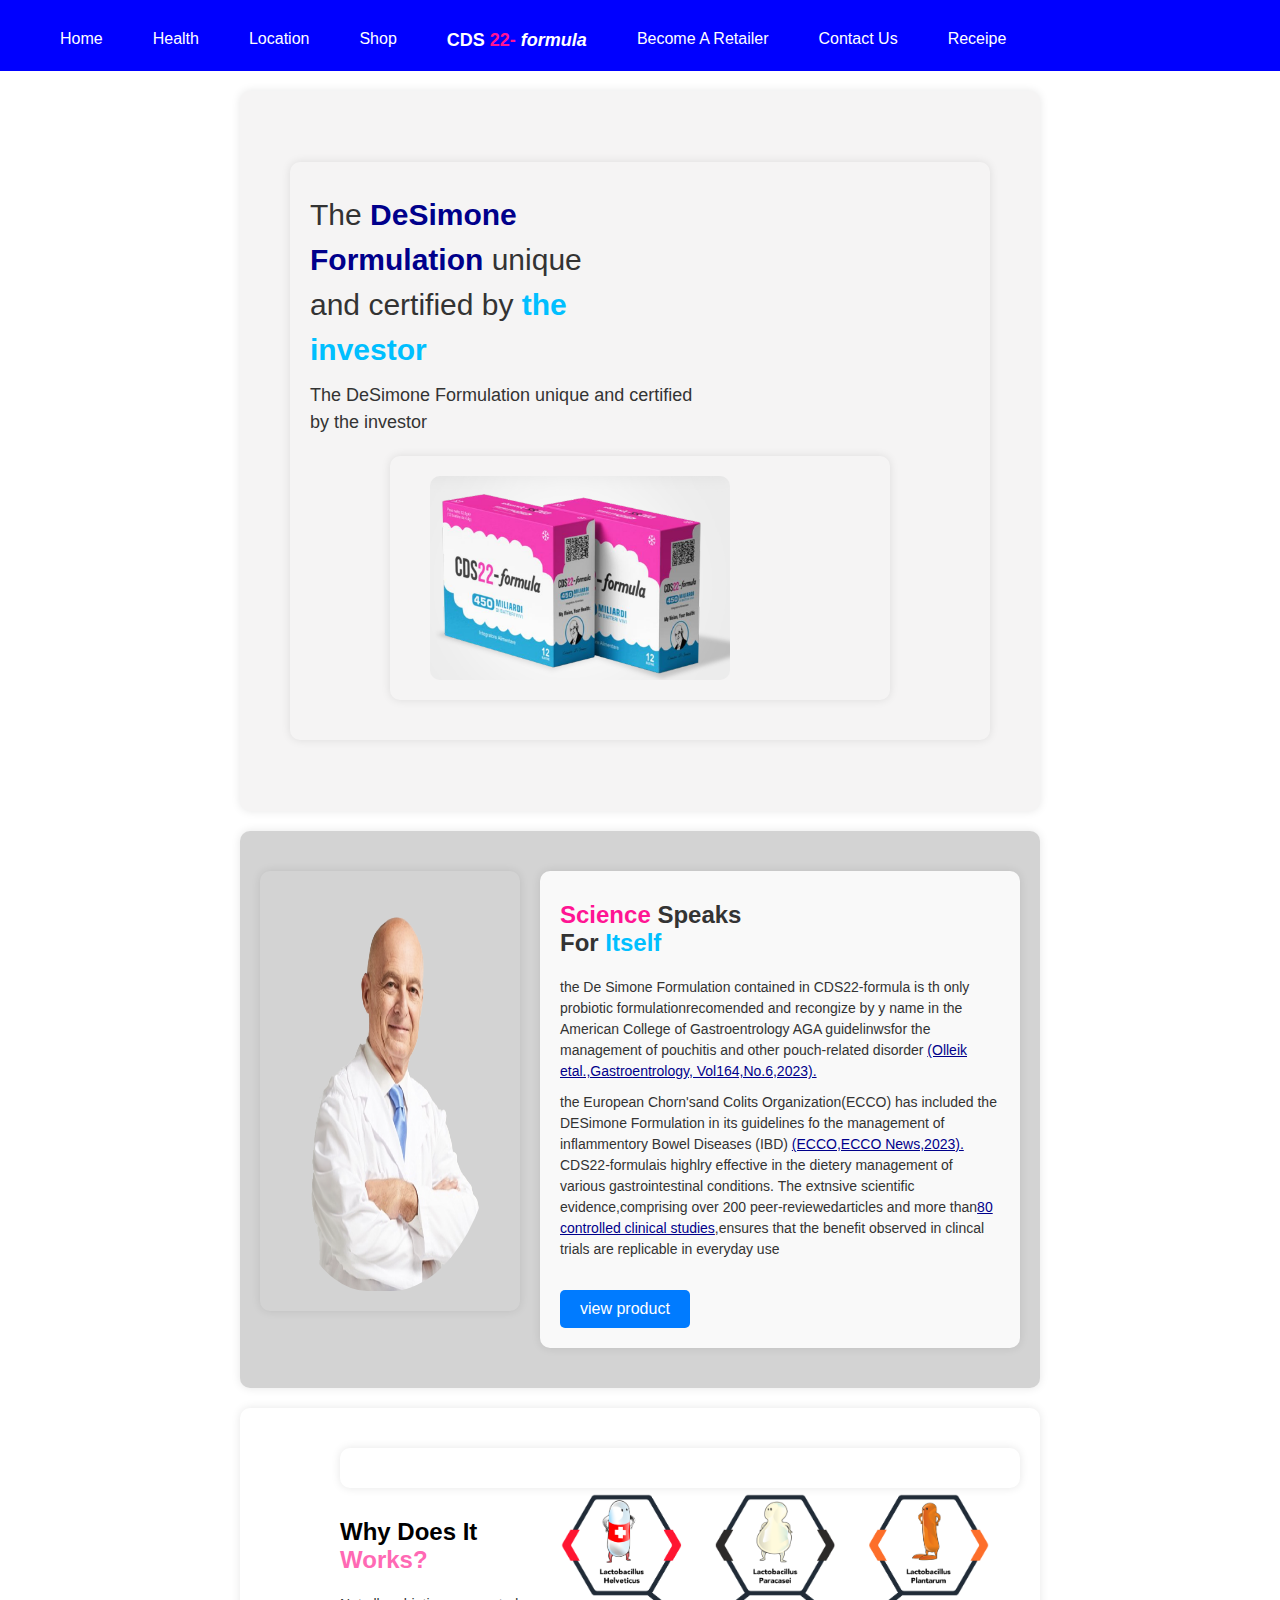
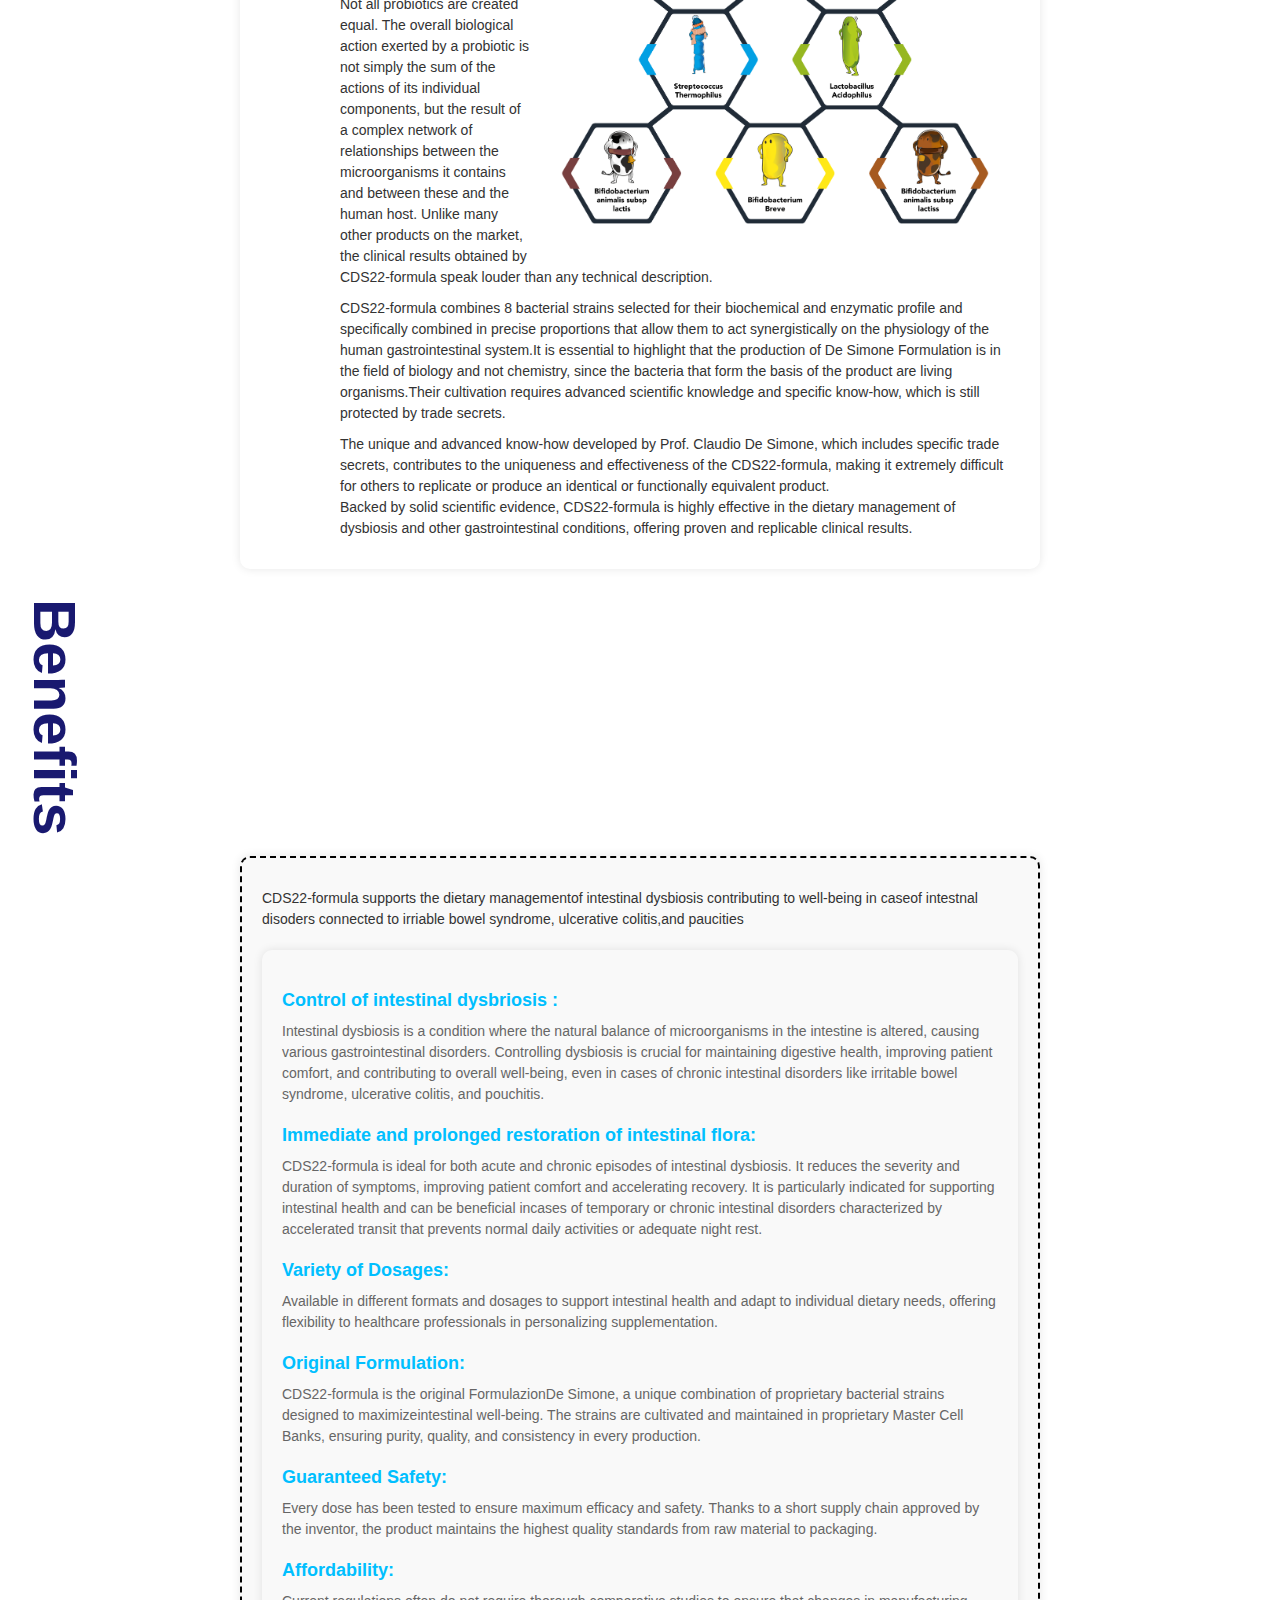
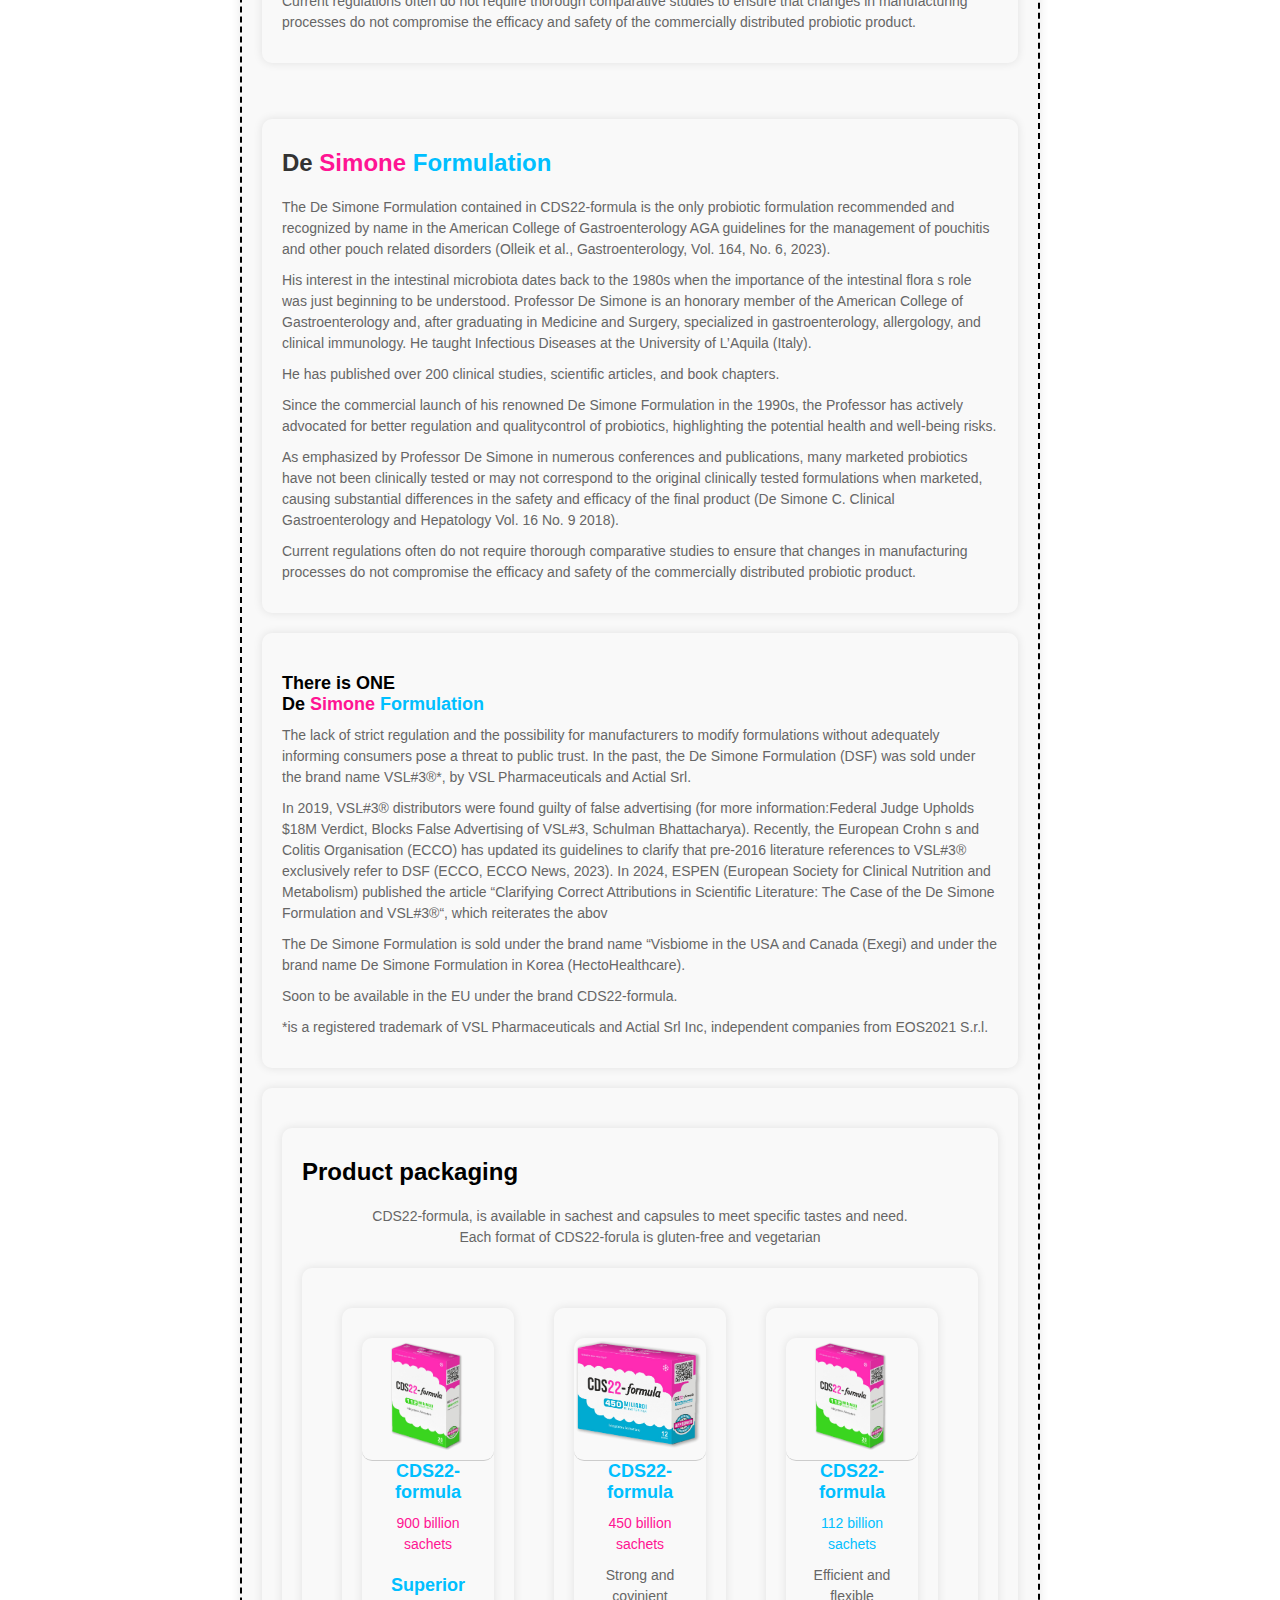
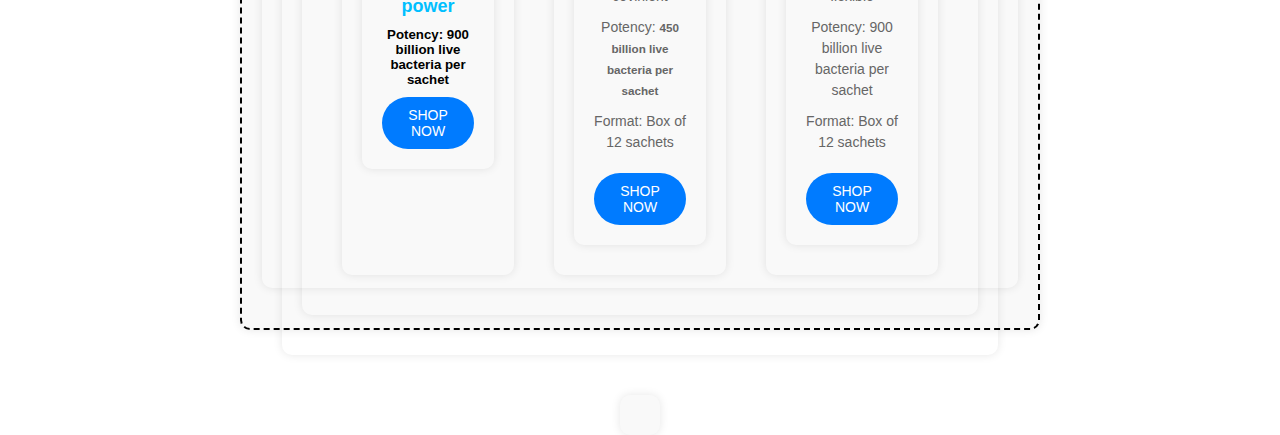
==== index.html @ a1624c82 "hackaton" ====
<!DOCTYPE html>
<html lang="en">
<head>
    <meta charset="UTF-8">
    <meta name="viewport" content="width=device-width, initial-scale=1.0">
    <title>landing Page</title>
    <link rel="stylesheet" href="style.css">
    

</head>
<body>
    <header>
        <nav>
            <ul>
                <li>Home</li>
                <li>Health</li>
                <li>Location</li>
                <li>Shop</li>
                <h1>CDS <span style=" color:deeppink">22-</span> <em>formula</em>
                </h1>
                <li>Become A Retailer</li>
                <li>Contact Us </li>
                <li> Receipe</li>
            </ul>
        </nav>
    </header>
</div>
<div id="formula" >
    <div id="span">
        <p>The <span>DeSimone <br>Formulation</span> unique <br>and certified by <span style="color: deepskyblue">the <br>investor</span></p>
        <p id="para">The DeSimone Formulation unique and certified <br> by the investor</p>
        <div id="img">
        <img src="Assets/image 1.png" alt="cds"  width="300px">
        </div>
    </div>
    

        
        
    
</div>
    <!-- section2 -->
     <div id="sec">
     <div id="pro" >
     <img src="Assets/professor_desimone-1.png" alt="" style="border-radius: 50% 40%; " >
    </div>
         
    <div id="content">
        <h1><span style="color:deeppink">Science</span > Speaks <br> For <span style="color: deepskyblue;">Itself</span></h1>
        <p>the De Simone Formulation contained in CDS22-formula is th only probiotic formulationrecomended and recongize by y name in the American College of Gastroentrology AGA guidelinwsfor the management of pouchitis and other pouch-related disorder <u>(Olleik etal.,Gastroentrology, Vol164,No.6,2023). </u> </p>
        <p>the European Chorn'sand Colits Organization(ECCO) has included the DESimone Formulation in its guidelines fo the management of inflammentory Bowel Diseases (IBD) <u> (ECCO,ECCO News,2023).</u> CDS22-formulais highlry effective in the dietery management of various gastrointestinal conditions. The extnsive scientific evidence,comprising over 200 peer-reviewedarticles and more than<u>80 controlled clinical studies</u>,ensures that the benefit observed in clincal trials are replicable in everyday use</p>
        <button>view product</button>

    </div>
</div>
    <div id="Cds-works">
        <div><img src="Assets/Cycle.png" alt="Cycle"></div>
        <h1>
            Why Does It <span>Works?</span>
        </h1>
        <p>Not all probiotics are created equal. The overall biological action exerted by a probiotic is not simply the sum of the actions of its individual components, but the result of a complex network of relationships between the microorganisms it contains and between these and the human host. Unlike many other products on the market, the clinical results obtained by CDS22-formula speak louder than any technical description. </p>
        <p>
            CDS22-formula combines 8 bacterial strains selected for their biochemical and enzymatic profile and specifically combined in precise proportions that allow them to act synergistically on the physiology of the human gastrointestinal system.It is essential to highlight that the production of De Simone Formulation is in the field of biology and not chemistry, since the bacteria that form the basis of the product are living organisms.Their cultivation requires advanced scientific knowledge and specific know-how, which is still protected by trade secrets.
        </p>
            <p>
            The unique and advanced know-how developed by Prof. Claudio De Simone, which includes specific trade secrets, contributes to the uniqueness and effectiveness of the CDS22-formula, making  it extremely difficult for others to replicate or produce an identical or functionally equivalent product.  <br> Backed by solid scientific evidence, CDS22-formula is highly effective in the dietary management of <br> dysbiosis and other gastrointestinal conditions, offering proven and replicable clinical results.</p>
    </div>
    <h1 style="writing-mode: vertical-lr;
    font-size: 60px;
    margin: 20px;
    color: midnightblue;">Benefits</h1>
    <div id="benefit">
        <p>CDS22-formula supports the dietary managementof intestinal dysbiosis contributing to well-being in caseof intestnal disoders connected to irriable bowel syndrome, ulcerative colitis,and paucities</p>
        
        <div>
       <h2>Control of intestinal dysbriosis :</h2>
          <p>Intestinal dysbiosis is a condition where the natural balance of microorganisms in the intestine is altered, causing various gastrointestinal disorders. Controlling dysbiosis is crucial for maintaining digestive health, improving patient comfort, and contributing to overall well-being, even in cases of chronic intestinal disorders like irritable bowel syndrome, ulcerative colitis, and pouchitis.
          </p>
        
         <h2>Immediate and prolonged restoration of intestinal flora: </h2>

         <p>
         CDS22-formula is ideal for both acute and chronic episodes of intestinal dysbiosis. It reduces the severity and duration of symptoms, improving patient comfort and accelerating recovery. It is particularly indicated for supporting intestinal health and can be beneficial incases of temporary or chronic intestinal disorders characterized by accelerated transit that prevents normal daily activities or adequate night rest.</p>
          
        
        
        
            <h2>Variety of Dosages:</h2>
                <p>
                 Available in different formats and dosages to support intestinal health and adapt to individual dietary needs, offering flexibility to healthcare professionals in personalizing supplementation.</p>
                    
            <h2>Original Formulation: </h2>
             <p>
              CDS22-formula is the original FormulazionDe Simone, a unique combination of proprietary bacterial strains designed to maximizeintestinal well-being. The strains are cultivated and maintained in proprietary Master Cell Banks, ensuring purity, quality, and consistency in every production.
             </p>
            <h2>Guaranteed Safety: </h2>
             <p>Every dose has been tested to ensure maximum efficacy and safety. Thanks to a short supply chain approved by the inventor, the product maintains the highest quality standards from raw material to packaging.</p>
                  
         <h2>Affordability:</h2>
           <p>Current regulations often do not require thorough comparative studies to ensure that changes in manufacturing processes do not compromise the efficacy and safety of the commercially distributed probiotic product. </p>
        </div>
        <br>
        <div>
            <h1>De <span style="color: deeppink;">Simone </span> <span style="color: deepskyblue;">Formulation</span></h1>
            <p>The De Simone Formulation contained in CDS22-formula is the only probiotic formulation recommended and recognized by name in the American College of Gastroenterology AGA guidelines for the  management of pouchitis and other pouch related disorders (Olleik et al., Gastroenterology, Vol. 164, No. 6, 2023).
                
                </p>
                <p>His interest in the intestinal microbiota dates back to the 1980s when the importance of the intestinal flora s role was just beginning to be understood. Professor De Simone is an honorary member of the American College of Gastroenterology and, after graduating in Medicine and Surgery, specialized in gastroenterology, allergology, and clinical immunology. He taught Infectious Diseases at the University of L’Aquila (Italy).
              </p>
               <p>
                 He has published over 200 clinical studies, scientific articles, and book chapters.</p>
                <p>Since the commercial launch of his renowned De Simone Formulation in the 1990s, the Professor has actively advocated for better regulation and qualitycontrol of probiotics, highlighting the potential health and well-being risks.</p>
                <p>As emphasized by Professor De Simone in numerous conferences and publications, many marketed probiotics have not been clinically tested or may not correspond to the original clinically tested formulations when marketed, causing substantial differences in the safety and efficacy of the final product (De Simone C. Clinical Gastroenterology and Hepatology Vol. 16 No. 9 2018).</p>
                <p>
              Current regulations often do not require thorough comparative studies to ensure that changes in manufacturing processes do not compromise the efficacy and safety of the commercially distributed probiotic product.</p>
        </div>
        

    <div>
        <h2> <span style="color:black ;"> There is ONE <br> De  </span><span style="color: deeppink;">Simone</span> <span style="color: deepskyblue;">Formulation</span>
     </h2>
      <p>The lack of strict regulation and the   possibility for manufacturers to modify formulations without adequately informing consumers pose a threat to public trust.
     In the past, the De Simone Formulation (DSF) was sold under the brand name VSL#3®*, by VSL Pharmaceuticals and Actial Srl.
        </p>
      <p>
         In 2019, VSL#3® distributors were found guilty of false advertising (for more information:Federal Judge Upholds $18M Verdict, Blocks False Advertising of
         VSL#3, Schulman Bhattacharya). Recently, the European Crohn s and Colitis Organisation (ECCO) has updated its guidelines to clarify that pre-2016 literature references to VSL#3® exclusively refer to DSF (ECCO, ECCO News, 2023). In 2024, ESPEN (European Society for Clinical Nutrition and Metabolism) published
          the article “Clarifying Correct Attributions in Scientific Literature: The Case of the De Simone Formulation and VSL#3®“, which reiterates the abov
       </p>
        <p>The De Simone Formulation is sold under the brand name “Visbiome  in the USA and Canada (Exegi) and under the brand name De Simone Formulation in Korea (HectoHealthcare).
        </p>
        <p>Soon to be available in the EU under the brand CDS22-formula.
         </p>
        <p>*is a registered trademark of VSL Pharmaceuticals and Actial Srl Inc, independent companies from EOS2021 S.r.l.</p>
    </div>
     <section>
        <div class="container">
            <h1 style="color:black">Product packaging</h1>
            <p>CDS22-formula, is available in sachest and capsules to meet specific tastes and need. <br>Each format of CDS22-forula is gluten-free and vegetarian</p>
        
        <div class="card-container">
            <div class="card" >
              <img src="Assets/cds_112_v2-1.png" width="300px">
              <div class ="content">
                <h2> CDS22-formula</h2>
                <p style="color:deeppink"> 900 billion sachets</p>
                <h2> Superior power</h2>
                <h5> Potency: 900 billion live bacteria per sachet </h5>
                <button class="btn">SHOP NOW</button>

              </div>
            </div>
             <div class="card" >
                 <img src="Assets/cds_450_v2-1.png" width="300px">
                 <div class ="content">
                   <h2> CDS22-formula</h2>
                   <p style="color:deeppink"> 450 billion sachets</p>
                   <p> Strong and covinient </p>
                   <p> Potency: <small style="font-weight: bold;">450 billion live bacteria per sachet</small> </p>
                   <p>Format: Box of 12 sachets</p>
                   <button class="btn">SHOP NOW</button>
   
                 </div> 
                 </div>
            <div class="card" >
                <img src="Assets/cds_112_v2-1.png" width="300px">
                <div class ="content">
                  <h2> CDS22-formula</h2>
                  <p style="color:deepskyblue"> 112 billion sachets</p>
                  <p> Efficient and flexible </p>
                  <p> Potency: 900 billion live bacteria per sachet </p>
                  <p>Format: Box of 12 sachets</p>
                  <button class="btn">SHOP NOW</button>
  
                </div> 
              </div>

        </div>
    </div>

        
        <section> 
               
</body>
</html>
---- style.css ----
*{
    margin: 0;
    padding: 0;
    box-sizing: border-box;
    font-family: Arial, Helvetica, sans-serif;
}

header {
    background-color: blue;
    padding: 20px;
}

nav {
    display: flex;
    justify-content: space-between;
    align-items: center;
    padding-left: 40px;
}

ul {
    list-style: none;
    display: flex;
    gap: 50px;
}

li {
    list-style: none;
    color: white;
    padding-top: 10px;
}

h1 {
    color: white;
    font-size: 18px;
    margin: 0;
    padding-top: 10px;
}

h1 span {
    color: deeppink;
}

#formula {
    display: flex;
    align-items: center;
    justify-content: space-around;
    padding: 50px;
    background-color: #f5f4f4;
    min-height: 80vh;

    
}

#span {
    flex: 2;
    /* float: auto; */
}

#span  {
    font-size: 30px;
    margin: 0;
    line-height: 1.5;
}

#span span {
    font-weight: bold;
    color: darkblue;
}
 #para{
    font-size: 18px; 
    
}
#img {
    /* flex: 1; */
    display: flex;
    justify-content: space-between;
    width: 500px;
    height: 500px;
    height: auto;
    
    
    
} 

  img {
    max-width: 100%;
    border-radius: 10px;
    /* width: 250px;  */
    height: auto;
    /* width: 450px; */
    
}


    


#sec {
    display: flex;
    justify-content: center;
    align-items: flex-start;
    padding: 20px;
    background-color: lightgray;
    border-radius: 10px;
    gap: 20px; 
    margin-bottom: 20px;
}

#pro {
    flex: 1;
}

#pro img {
    border-radius: 100% ;
     width: 400px; 
    height: 400px;  
}

#content {
    flex: 2;
    background-color: #f9f9f9;
    padding: 20px;
    border-radius: 10px;
    box-shadow: 0 0 10px rgba(0, 0, 0, 0.1);
    font-size: 14px;
    max-width: 800px;
}

#content h1 {
    font-size: 24px;
    color: #333;
    margin-bottom: 20px;
}

#content p {
    margin: 10px 0;
    line-height: 1.5;
    color: #333;
}

#content p span {
    font-weight: bold;
}

#content p u {
    text-decoration: underline;
    color: darkblue;
}

#content button {
    display: inline-block;
    margin-top: 20px;
    padding: 10px 20px;
    background-color: #007bff;
    color: white;
    border: none;
    border-radius: 5px;
    cursor: pointer;
    font-size: 16px;
    transition: background-color 0.3s;
}

#content button:hover {
    background-color: #0056b3;
}
/*  */

/* #sec { */
    /* /* text-align: center; *
    margin-bottom: 20px;
display: flex;
justify-content: space-between;
align-items: center;
padding: 20px;
background-color: gray;

}

#sec img {
    border-radius: 50% ;
    border: 2px solid blue;
    width: 200px;
    height: auto;

}

#cards {
    margin-bottom: 20px;
    /* You can add styles here for your cards if needed *
}

#content {
    background-color: #f9f9f9;
    padding: 20px;
    border-radius: 10px;
    box-shadow: 0 0 10px rgba(0, 0, 0, 0.1);
    font-size: 14px;
}

#content h1 {
    margin: 10px 0;
    line-height: 1.5;
    color: #333;
    text-align: center;
}

#content h1 span {
    font-weight: bold;
    text-align: left;
}
#content p{
margin: 10px 0;
line-height: 1.5;
font-weight: bold;


}

#content button {
    display: inline-block;
    margin-top: 20px;
    padding: 10px 20px;
    background-color: #007bff;
    color: white;
    border: none;
    border-radius: 50px;
    cursor: pointer;
    font-size: 16px;
    transition: background-color 0.3s;
}

#content button:hover {
    background-color: #0056b3;
} */
#Cds-works {
    /* background-color: #f9f9f9; */
    padding-left: 100px;
    border-radius: 10px;
    box-shadow: 0 0 10px rgba(0, 0, 0, 0.1);
    font-size: 14px;
    /* max-width: 800px; */
    margin: 20px auto;
}

#Cds-works h1 {
    font-size: 24px;
    color: black;
    margin-bottom: 20px;
}

#Cds-works h1 span {
    color: hotpink;
}

#Cds-works p {
    margin: 10px 0;
    line-height: 1.5;
    color: #333;
}


#Cds-works div img {
    max-width: 100%;
    border-radius: 10px;
    float: right;
    margin-left: 20px; 
    width: 450px;

}
#benefit {
    background-color: #f9f9f9;
    padding: 20px;
    border-radius: 10px;
    box-shadow: 0 0 10px rgba(0, 0, 0, 0.1);
    font-size: 14px;
    max-width: 800px;
    margin: 20px auto;
    border: 2px dashed black;
     
}

/* #benefit h1 {
    font-size: 24px;
    
    margin-bottom: 20px;
  
    
} */

#benefit p {
    margin: 10px 0;
    line-height: 1.5;
    color: #333;
}

#benefit h2 {
    font-size: 18px;
    color:deepskyblue;
    margin-top: 20px;
    

}

#benefit div p {
    font-size: 14px;
    margin-top: 10px;
    color: #666;
}

div  {
    /* background-color: #f9f9f9; */
    padding: 20px;
    border-radius: 10px;
    box-shadow: 0 0 10px rgba(0, 0, 0, 0.1);
    font-size: 14px;
    max-width: 800px;
    margin: 20px auto;
}

div h1{
    font-size: 24px;
    color: #333;
    margin-bottom: 20px;  
    
}

div p {
    margin: 10px 0;
    line-height: 1.5;
    color: #333;
}

div p span {
    font-weight: bold;
}

div p u {
    text-decoration: underline;
    
}

div img {
    max-width: 100%;
    border-radius: 10px;
    float: right;
    margin-left: 20px;
}
/* card */

    section {
        background-color: #f9f9f9;
        padding: 20px;
        border-radius: 10px;
        box-shadow: 0 0 10px rgba(0, 0, 0, 0.1);
        font-size: 14px;
        /* max-width: 500px; */
        margin: 20px auto;
        height: 800px;
        display: flex;
        flex-direction: column;
        
    }
    
    .container h2 {
        font-size: 24px;
        color: #333;
        margin-bottom: 20px;
        text-align: center;
    }
    
    .container p {
        margin: 10px 0;
        line-height: 1.5;
        color: #333;
        text-align: center;
    }
    
    .card-container {
        display: flex;
        justify-content: space-around;
        /* flex-wrap: wrap; */
        /* gap: 20px; */
        /* float: right; */
        

    }
    
    .card {
        /* background-color: white; */
        border-radius: 10px;
        box-shadow: 0 0 10px rgba(0, 0, 0, 0.1);
        overflow: hidden;
        max-width: 300px;
        margin: 20px;
        text-align: center;
        /* flex-direction: row; */
        
        
    }
    
    .card img {
        max-width: 100%;
        /* height: auto; */
        border-bottom: 1px solid #ccc;
    }
    
    .card .content {
        padding: 20px;
    }
    
    .card .content h2 {
        font-size: 18px;
        /* color: #333; */
        margin: 10px 0;
    }
    
    .card .content p {
        font-size: 14px;
        /* color: #666; */
        margin: 10px 0;
    }
    
    .card .content  {
        font-size: 16px;
        /* color: #444; */
        margin: 10px 0;
    }
    
    .card .content button.btn {
        /* display: inline-block; */
        padding: 10px 20px;
        background-color: #007bff;
        color: white;
        border: none;
        border-radius: 50px;
        cursor: pointer;
        font-size: 14px;
        transition: background-color 0.3s;
        margin-top: 10px;
    }
    
    .card .content button.btn:hover {
        background-color: #0056b3;
    }
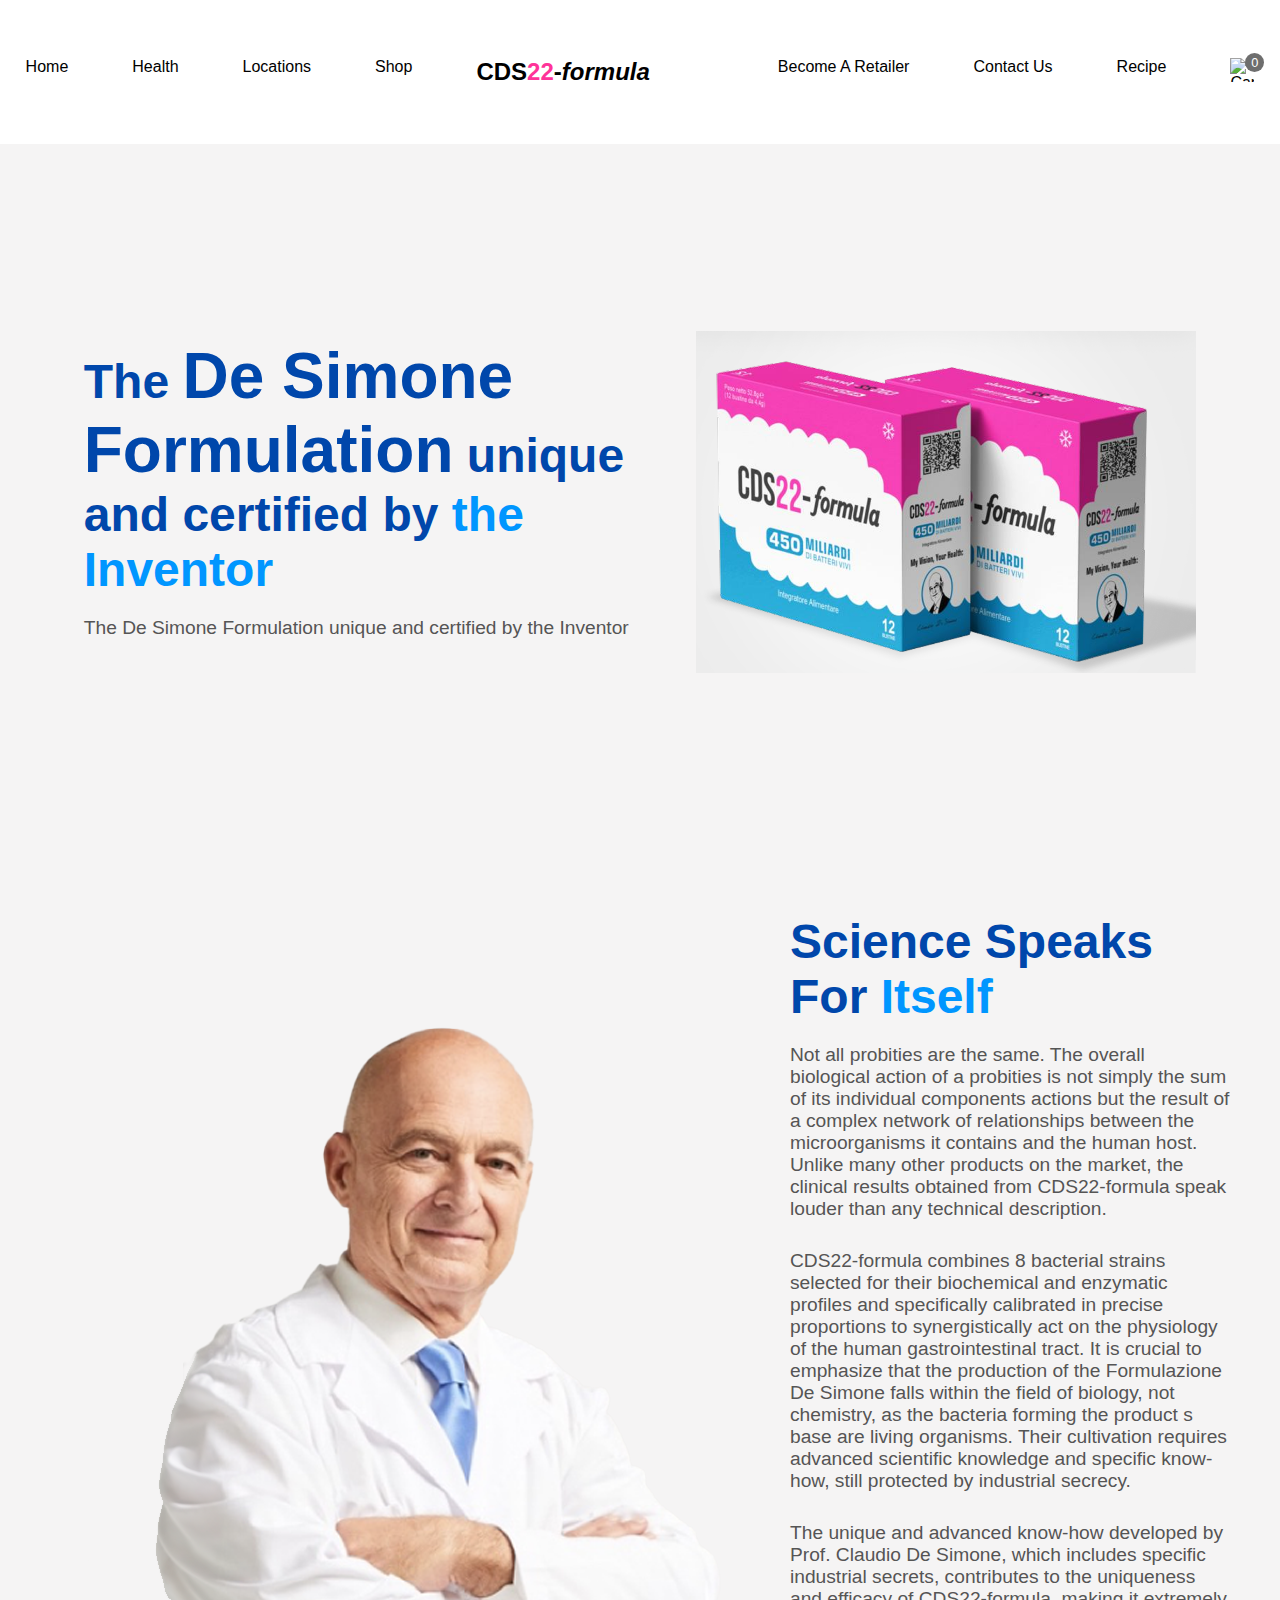
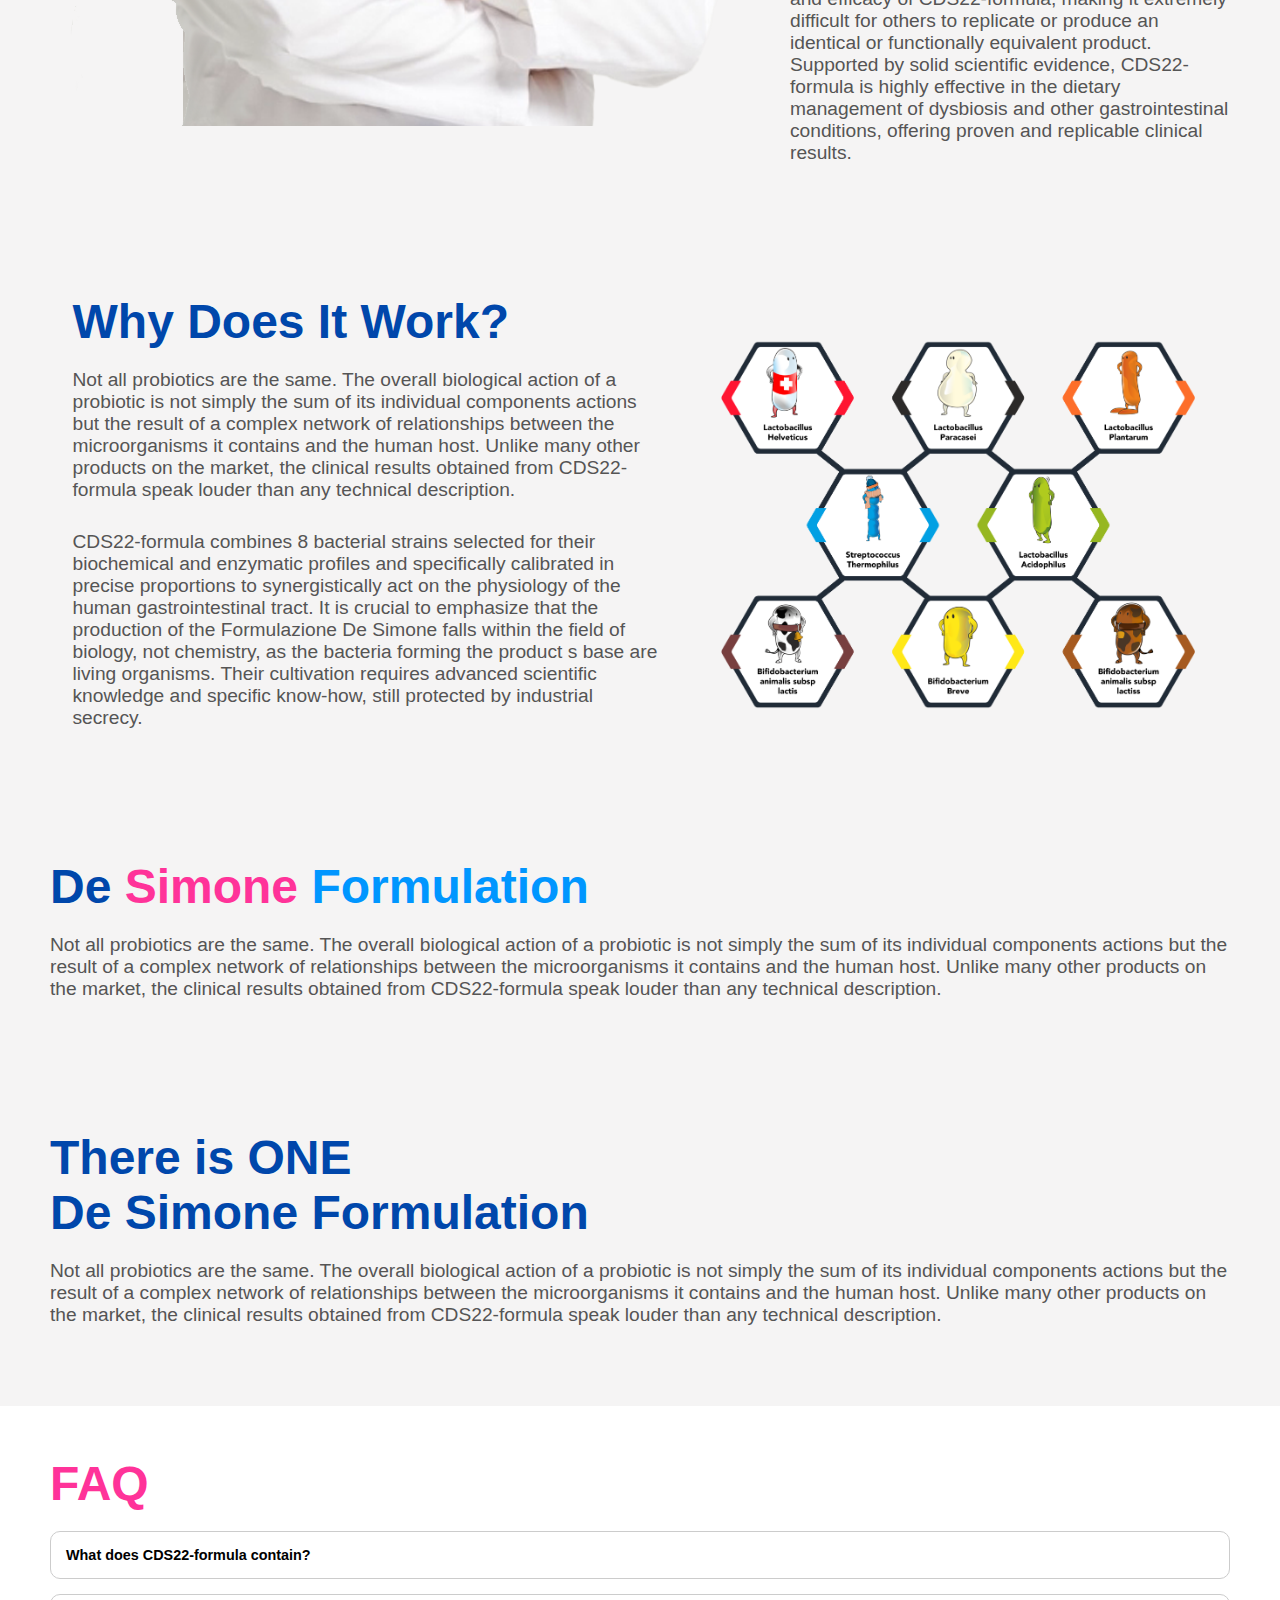
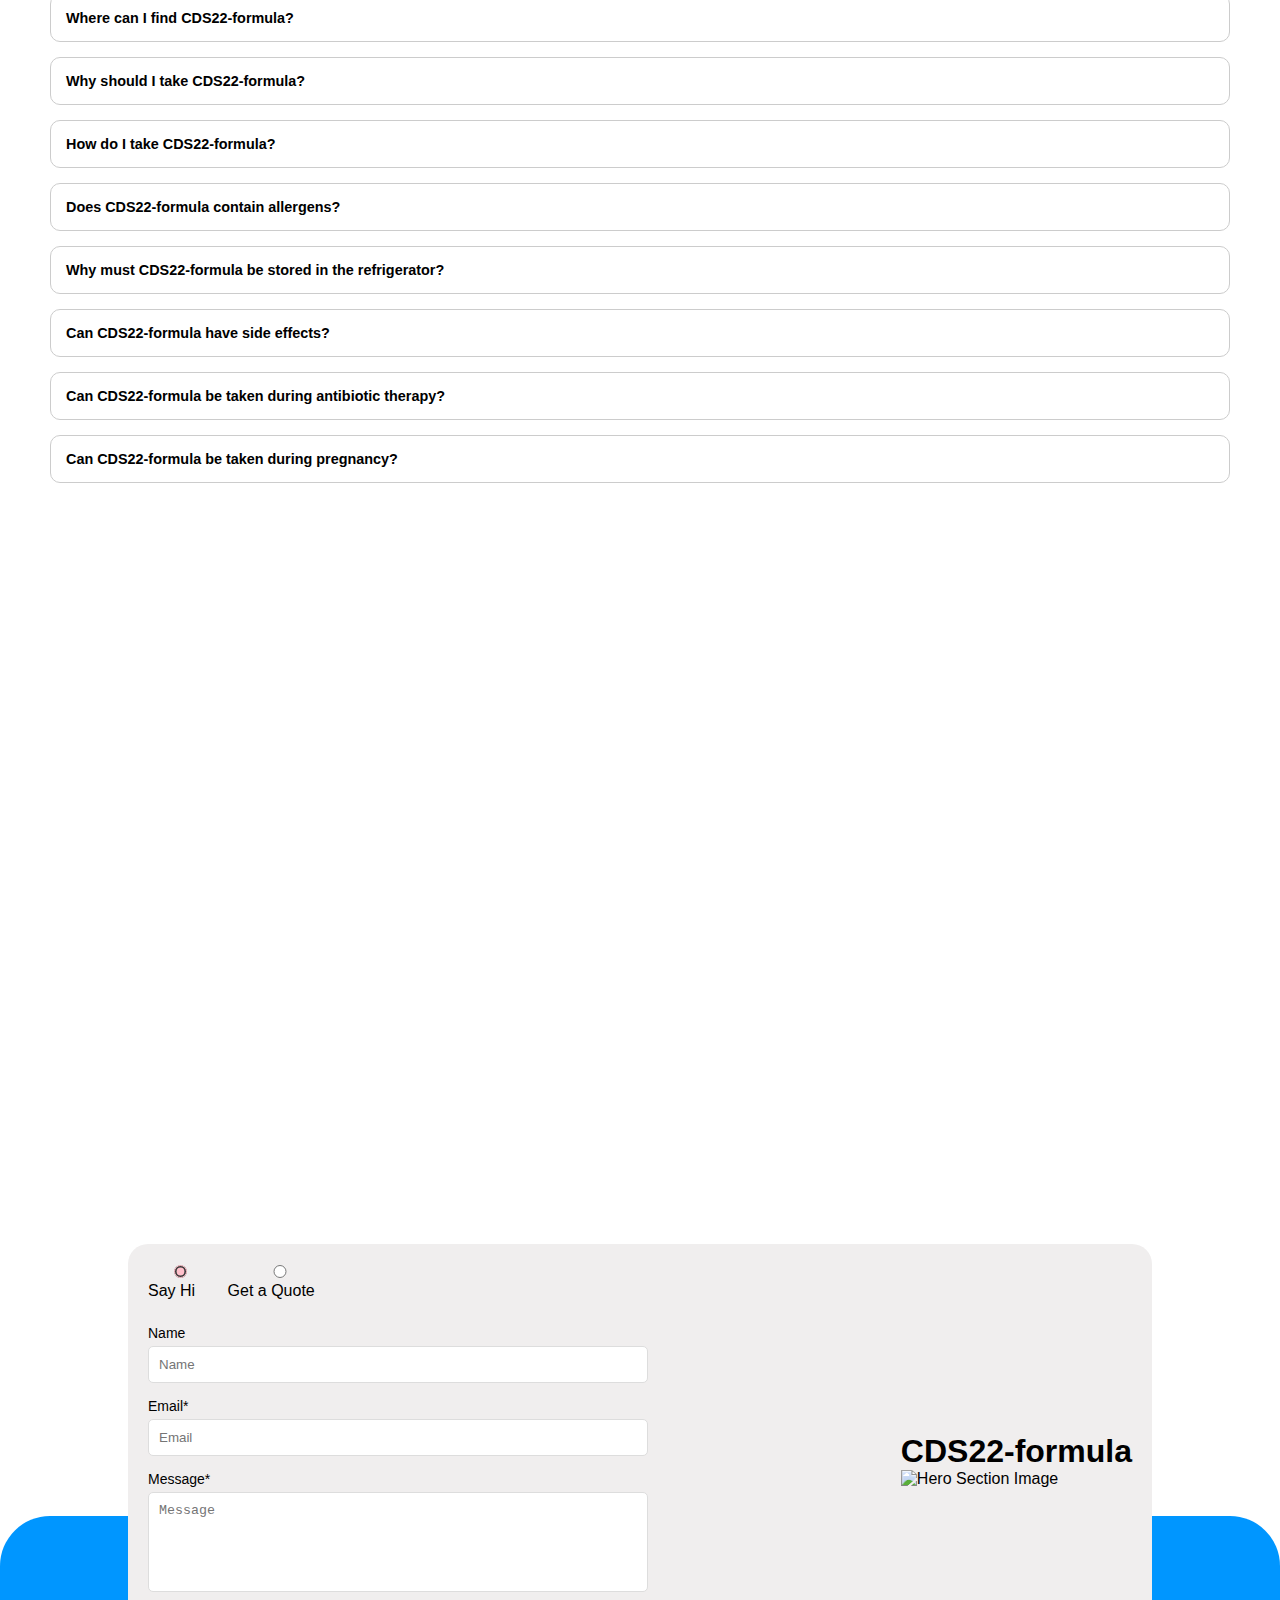
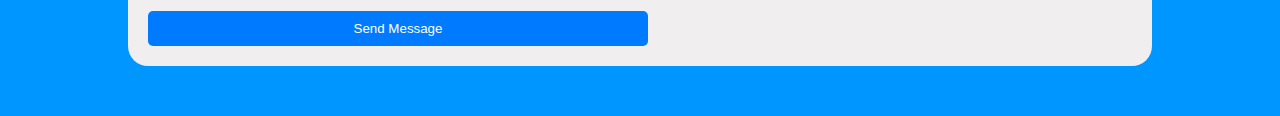
==== commit 645d83ef: "changes in htlml and css and add contact form" ====
--- a/index.html
+++ b/index.html
@@ -9,177 +9,224 @@
 
 </head>
 <body>
-    <header>
-        <nav>
-            <ul>
-                <li>Home</li>
-                <li>Health</li>
-                <li>Location</li>
-                <li>Shop</li>
-                <h1>CDS <span style=" color:deeppink">22-</span> <em>formula</em>
-                </h1>
-                <li>Become A Retailer</li>
-                <li>Contact Us </li>
-                <li> Receipe</li>
-            </ul>
-        </nav>
-    </header>
-</div>
-<div id="formula" >
-    <div id="span">
-        <p>The <span>DeSimone <br>Formulation</span> unique <br>and certified by <span style="color: deepskyblue">the <br>investor</span></p>
-        <p id="para">The DeSimone Formulation unique and certified <br> by the investor</p>
-        <div id="img">
-        <img src="Assets/image 1.png" alt="cds"  width="300px">
-        </div>
-    </div>
-    
+    <nav class="navbar">
 
-        
-        
-    
-</div>
-    <!-- section2 -->
-     <div id="sec">
-     <div id="pro" >
-     <img src="Assets/professor_desimone-1.png" alt="" style="border-radius: 50% 40%; " >
-    </div>
-         
-    <div id="content">
-        <h1><span style="color:deeppink">Science</span > Speaks <br> For <span style="color: deepskyblue;">Itself</span></h1>
-        <p>the De Simone Formulation contained in CDS22-formula is th only probiotic formulationrecomended and recongize by y name in the American College of Gastroentrology AGA guidelinwsfor the management of pouchitis and other pouch-related disorder <u>(Olleik etal.,Gastroentrology, Vol164,No.6,2023). </u> </p>
-        <p>the European Chorn'sand Colits Organization(ECCO) has included the DESimone Formulation in its guidelines fo the management of inflammentory Bowel Diseases (IBD) <u> (ECCO,ECCO News,2023).</u> CDS22-formulais highlry effective in the dietery management of various gastrointestinal conditions. The extnsive scientific evidence,comprising over 200 peer-reviewedarticles and more than<u>80 controlled clinical studies</u>,ensures that the benefit observed in clincal trials are replicable in everyday use</p>
-        <button>view product</button>
-
-    </div>
-</div>
-    <div id="Cds-works">
-        <div><img src="Assets/Cycle.png" alt="Cycle"></div>
-        <h1>
-            Why Does It <span>Works?</span>
-        </h1>
-        <p>Not all probiotics are created equal. The overall biological action exerted by a probiotic is not simply the sum of the actions of its individual components, but the result of a complex network of relationships between the microorganisms it contains and between these and the human host. Unlike many other products on the market, the clinical results obtained by CDS22-formula speak louder than any technical description. </p>
-        <p>
-            CDS22-formula combines 8 bacterial strains selected for their biochemical and enzymatic profile and specifically combined in precise proportions that allow them to act synergistically on the physiology of the human gastrointestinal system.It is essential to highlight that the production of De Simone Formulation is in the field of biology and not chemistry, since the bacteria that form the basis of the product are living organisms.Their cultivation requires advanced scientific knowledge and specific know-how, which is still protected by trade secrets.
-        </p>
-            <p>
-            The unique and advanced know-how developed by Prof. Claudio De Simone, which includes specific trade secrets, contributes to the uniqueness and effectiveness of the CDS22-formula, making  it extremely difficult for others to replicate or produce an identical or functionally equivalent product.  <br> Backed by solid scientific evidence, CDS22-formula is highly effective in the dietary management of <br> dysbiosis and other gastrointestinal conditions, offering proven and replicable clinical results.</p>
-    </div>
-    <h1 style="writing-mode: vertical-lr;
-    font-size: 60px;
-    margin: 20px;
-    color: midnightblue;">Benefits</h1>
-    <div id="benefit">
-        <p>CDS22-formula supports the dietary managementof intestinal dysbiosis contributing to well-being in caseof intestnal disoders connected to irriable bowel syndrome, ulcerative colitis,and paucities</p>
-        
-        <div>
-       <h2>Control of intestinal dysbriosis :</h2>
-          <p>Intestinal dysbiosis is a condition where the natural balance of microorganisms in the intestine is altered, causing various gastrointestinal disorders. Controlling dysbiosis is crucial for maintaining digestive health, improving patient comfort, and contributing to overall well-being, even in cases of chronic intestinal disorders like irritable bowel syndrome, ulcerative colitis, and pouchitis.
-          </p>
-        
-         <h2>Immediate and prolonged restoration of intestinal flora: </h2>
-
-         <p>
-         CDS22-formula is ideal for both acute and chronic episodes of intestinal dysbiosis. It reduces the severity and duration of symptoms, improving patient comfort and accelerating recovery. It is particularly indicated for supporting intestinal health and can be beneficial incases of temporary or chronic intestinal disorders characterized by accelerated transit that prevents normal daily activities or adequate night rest.</p>
+        <ul class="nav-links">
+          <li><a href="#">Home</a></li>
+          <li><a href="#">Health</a></li>
+          <li><a href="#">Locations</a></li>
+          <li><a href="#">Shop</a></li>
+          <li><a href="#">
+            <div class="logo">
+                <span class="logo-text-bold">CDS</span><span class="logo-text-highlight">22</span>-<span class="logo-text-italic">formula</span>
+              </div>
+          </li>
+          <li><a href="#">Become A Retailer</a></li>
+          <li><a href="#">Contact Us</a></li>
+          <li><a href="#">Recipe</a></li>
+          <li>
+             <div class="cart-icon">
+          <img src="cart-icon.svg" alt="Cart">
+          <span class="cart-count">0</span>
+        </div>
+          </li>
+        </ul>
+       
+      </nav>
+    
+      
+      <section class="hero">
+        <div class="hero-content">
+          <h1 class="hero-title">The <span class="de-simone">De Simone</span></br>
+            <span class="formulation">Formulation</span> unique</br> and certified by <span style="color:#0096FF">the</span> </br>
+            <span  style="color:#0096FF">Inventor</span></h1>
+          <p class="hero-description">
+            The De Simone Formulation unique and certified
+            by the Inventor
+          </p>
+        </div>
+        <div class="hero-image">
+          <img src="../Assets/image 1.png" alt="Hero Section Image">
+        </div>
+      </section>
+    
+      <section class="science-section">
+        <div class="science-image">
+            <img src="../Assets/professor_desimone-1.png" alt="Hero Section Image">
+          </div>
+        <div class="science-content">
+          <h1 class="science-title"><span class="work">Science</span><span class="line2"> Speaks <br> For </span> <span style="color:#0096FF">Itself</span> </h1>
+          <p class="science-description">
+            Not all probities are the same. The overall biological action of a probities is not
+            simply the sum of its individual components actions but the result of a complex
+            network of relationships between the microorganisms it contains and the human
+            host. Unlike many other products on the market, the clinical results obtained
+            from CDS22-formula speak louder than any technical description.
+          </p>
+          <p class="science-description">
+             CDS22-formula combines 8 bacterial strains selected for their biochemical and
+            enzymatic profiles and specifically calibrated in precise proportions to
+            synergistically act on the physiology of the human gastrointestinal tract.
+    
+            It is crucial to emphasize that the production of the Formulazione De Simone falls
+            within the field of biology, not chemistry, as the bacteria forming the product s
+            base are living organisms. Their cultivation requires advanced scientific
+            knowledge and specific know-how, still protected by industrial secrecy.
+          </p>
+          <p class="science-description">
+            
+            The unique and advanced know-how developed by Prof. Claudio De Simone,
+            which includes specific industrial secrets, contributes to the uniqueness and
+            efficacy of CDS22-formula, making it extremely difficult for others to replicate or
+            produce an identical or functionally equivalent product.
+    
+            Supported by solid scientific evidence, CDS22-formula is highly effective in the
+            dietary management of dysbiosis and other gastrointestinal conditions, offering
+            proven and replicable clinical results.
+          </p>
+    
+        </div>
+      </section>
+    
+      <section class="work-section">
+        <div class="work-content">
+          <h1 class="work-title">Why Does It <span class="work">Work?</span></h1>
+          <p class="work-description">
+            Not all probiotics are the same. The overall biological action of a probiotic is not
+            simply the sum of its individual components actions but the result of a complex
+            network of relationships between the microorganisms it contains and the human
+            host. Unlike many other products on the market, the clinical results obtained
+            from CDS22-formula speak louder than any technical description.
+          </p>
+          <p class="hero-description">
+            CDS22-formula combines 8 bacterial strains selected for their biochemical and
+            enzymatic profiles and specifically calibrated in precise proportions to
+            synergistically act on the physiology of the human gastrointestinal tract.
+    
+            It is crucial to emphasize that the production of the Formulazione De Simone falls
+            within the field of biology, not chemistry, as the bacteria forming the product s
+            base are living organisms. Their cultivation requires advanced scientific
+            knowledge and specific know-how, still protected by industrial secrecy.
+            </p>
+        </div>
+        <div class="hero-image">
+          <img src="../Assets/Cycle.png" alt="Hero Section Image">
+        </div>
+      </section>
+      <section class="formulation-section">
+        <div class="formulation-conetent">
+          <h1 class="formulation-title">De<span style="color:#ff3399"> Simone </span><span style="color: #0096FF;">Formulation</span></h1>
+          <p class="formulation-description">
+            Not all probiotics are the same. The overall biological action of a probiotic is not
+            simply the sum of its individual components actions but the result of a complex
+            network of relationships between the microorganisms it contains and the human
+            host. Unlike many other products on the market, the clinical results obtained
+            from CDS22-formula speak louder than any technical description.
+          </p>
+      </section>
+    
+      <section class="de-simone-section">
+        <div class="de-simone-section-content">
+          <h1 class="de-simone-title">There is ONE </br>
+            De <span class="work">Simone</span> <span class="line">Formulation</span> </h1>
+          <p class="de-simone-description">
+            Not all probiotics are the same. The overall biological action of a probiotic is not
+            simply the sum of its individual components actions but the result of a complex
+            network of relationships between the microorganisms it contains and the human
+            host. Unlike many other products on the market, the clinical results obtained
+            from CDS22-formula speak louder than any technical description.
+          </p>
+      </section>
+    
+      <div class="container">
+    
+        <h2 class="faq-title">FAQ</h2>
+      
+        <div class="faq-item">
+          <div class="faq-question">What does CDS22-formula contain?</div>
+          <div class="faq-answer">Answer to question 1</div>
+        </div>
+      
+        <div class="faq-item">
+          <div class="faq-question">Where can I find CDS22-formula?</div>
+          <div class="faq-answer">Answer to question 2</div>
+        </div>
+      
+        <div class="faq-item">
+          <div class="faq-question">Why should I take CDS22-formula?</div>
+          <div class="faq-answer">Answer to question 3</div>
+        </div>
+      
+        <div class="faq-item">
+          <div class="faq-question">How do I take CDS22-formula?</div>
+          <div class="faq-answer">Answer to question 4</div>
+        </div>
+      
+        <div class="faq-item">
+          <div class="faq-question">Does CDS22-formula contain allergens?</div>
+          <div class="faq-answer">Answer to question 5</div>
+        </div>
+      
+        <div class="faq-item">
+          <div class="faq-question">Why must CDS22-formula be stored in the refrigerator?</div>
+          <div class="faq-answer">Answer to question 6</div>
+        </div>
+      
+        <div class="faq-item">
+          <div class="faq-question">Can CDS22-formula have side effects?</div>
+          <div class="faq-answer">Answer to question 7</div>
+        </div>
+      
+        <div class="faq-item">
+          <div class="faq-question">Can CDS22-formula be taken during antibiotic therapy?</div>
+          <div class="faq-answer">Answer to question 8</div>
+        </div>
+      
+        <div class="faq-item">
+          <div class="faq-question">Can CDS22-formula be taken during pregnancy?</div>
+          <div class="faq-answer">Answer to question 9</div>
+        </div>
+      
+      </div>
+      <div style="background-color: #0096FF; height: 200px; border-top-left-radius: 50px;border-top-right-radius: 50px;position: relative;">
+        <div class="contact-section">
+        <div class="form-section">
           
-        
-        
-        
-            <h2>Variety of Dosages:</h2>
-                <p>
-                 Available in different formats and dosages to support intestinal health and adapt to individual dietary needs, offering flexibility to healthcare professionals in personalizing supplementation.</p>
-                    
-            <h2>Original Formulation: </h2>
-             <p>
-              CDS22-formula is the original FormulazionDe Simone, a unique combination of proprietary bacterial strains designed to maximizeintestinal well-being. The strains are cultivated and maintained in proprietary Master Cell Banks, ensuring purity, quality, and consistency in every production.
-             </p>
-            <h2>Guaranteed Safety: </h2>
-             <p>Every dose has been tested to ensure maximum efficacy and safety. Thanks to a short supply chain approved by the inventor, the product maintains the highest quality standards from raw material to packaging.</p>
-                  
-         <h2>Affordability:</h2>
-           <p>Current regulations often do not require thorough comparative studies to ensure that changes in manufacturing processes do not compromise the efficacy and safety of the commercially distributed probiotic product. </p>
-        </div>
-        <br>
-        <div>
-            <h1>De <span style="color: deeppink;">Simone </span> <span style="color: deepskyblue;">Formulation</span></h1>
-            <p>The De Simone Formulation contained in CDS22-formula is the only probiotic formulation recommended and recognized by name in the American College of Gastroenterology AGA guidelines for the  management of pouchitis and other pouch related disorders (Olleik et al., Gastroenterology, Vol. 164, No. 6, 2023).
-                
-                </p>
-                <p>His interest in the intestinal microbiota dates back to the 1980s when the importance of the intestinal flora s role was just beginning to be understood. Professor De Simone is an honorary member of the American College of Gastroenterology and, after graduating in Medicine and Surgery, specialized in gastroenterology, allergology, and clinical immunology. He taught Infectious Diseases at the University of L’Aquila (Italy).
-              </p>
-               <p>
-                 He has published over 200 clinical studies, scientific articles, and book chapters.</p>
-                <p>Since the commercial launch of his renowned De Simone Formulation in the 1990s, the Professor has actively advocated for better regulation and qualitycontrol of probiotics, highlighting the potential health and well-being risks.</p>
-                <p>As emphasized by Professor De Simone in numerous conferences and publications, many marketed probiotics have not been clinically tested or may not correspond to the original clinically tested formulations when marketed, causing substantial differences in the safety and efficacy of the final product (De Simone C. Clinical Gastroenterology and Hepatology Vol. 16 No. 9 2018).</p>
-                <p>
-              Current regulations often do not require thorough comparative studies to ensure that changes in manufacturing processes do not compromise the efficacy and safety of the commercially distributed probiotic product.</p>
-        </div>
-        
-
-    <div>
-        <h2> <span style="color:black ;"> There is ONE <br> De  </span><span style="color: deeppink;">Simone</span> <span style="color: deepskyblue;">Formulation</span>
-     </h2>
-      <p>The lack of strict regulation and the   possibility for manufacturers to modify formulations without adequately informing consumers pose a threat to public trust.
-     In the past, the De Simone Formulation (DSF) was sold under the brand name VSL#3®*, by VSL Pharmaceuticals and Actial Srl.
-        </p>
-      <p>
-         In 2019, VSL#3® distributors were found guilty of false advertising (for more information:Federal Judge Upholds $18M Verdict, Blocks False Advertising of
-         VSL#3, Schulman Bhattacharya). Recently, the European Crohn s and Colitis Organisation (ECCO) has updated its guidelines to clarify that pre-2016 literature references to VSL#3® exclusively refer to DSF (ECCO, ECCO News, 2023). In 2024, ESPEN (European Society for Clinical Nutrition and Metabolism) published
-          the article “Clarifying Correct Attributions in Scientific Literature: The Case of the De Simone Formulation and VSL#3®“, which reiterates the abov
-       </p>
-        <p>The De Simone Formulation is sold under the brand name “Visbiome  in the USA and Canada (Exegi) and under the brand name De Simone Formulation in Korea (HectoHealthcare).
-        </p>
-        <p>Soon to be available in the EU under the brand CDS22-formula.
-         </p>
-        <p>*is a registered trademark of VSL Pharmaceuticals and Actial Srl Inc, independent companies from EOS2021 S.r.l.</p>
-    </div>
-     <section>
-        <div class="container">
-            <h1 style="color:black">Product packaging</h1>
-            <p>CDS22-formula, is available in sachest and capsules to meet specific tastes and need. <br>Each format of CDS22-forula is gluten-free and vegetarian</p>
-        
-        <div class="card-container">
-            <div class="card" >
-              <img src="Assets/cds_112_v2-1.png" width="300px">
-              <div class ="content">
-                <h2> CDS22-formula</h2>
-                <p style="color:deeppink"> 900 billion sachets</p>
-                <h2> Superior power</h2>
-                <h5> Potency: 900 billion live bacteria per sachet </h5>
-                <button class="btn">SHOP NOW</button>
-
-              </div>
-            </div>
-             <div class="card" >
-                 <img src="Assets/cds_450_v2-1.png" width="300px">
-                 <div class ="content">
-                   <h2> CDS22-formula</h2>
-                   <p style="color:deeppink"> 450 billion sachets</p>
-                   <p> Strong and covinient </p>
-                   <p> Potency: <small style="font-weight: bold;">450 billion live bacteria per sachet</small> </p>
-                   <p>Format: Box of 12 sachets</p>
-                   <button class="btn">SHOP NOW</button>
-   
-                 </div> 
-                 </div>
-            <div class="card" >
-                <img src="Assets/cds_112_v2-1.png" width="300px">
-                <div class ="content">
-                  <h2> CDS22-formula</h2>
-                  <p style="color:deepskyblue"> 112 billion sachets</p>
-                  <p> Efficient and flexible </p>
-                  <p> Potency: 900 billion live bacteria per sachet </p>
-                  <p>Format: Box of 12 sachets</p>
-                  <button class="btn">SHOP NOW</button>
-  
-                </div> 
-              </div>
-
-        </div>
-    </div>
-
-        
-        <section> 
-               
+          <form id="contactForm">
+            <div class="radio-group">
+            <label>
+              <input type="radio" name="contact" value="hi" checked> Say Hi
+            </label>
+            <label>
+              <input type="radio" name="contact" value="quote"> Get a Quote
+            </label>
+          </div>
+            <div class="form-group">
+              <label for="name">Name</label>
+              <input type="text" id="name" name="name" placeholder="Name" required>
+            </div>
+            <div class="form-group">
+              <label for="email">Email*</label>
+              <input type="email" id="email" name="email" placeholder="Email" required>
+            </div>
+            <div class="form-group">
+              <label for="message">Message*</label>
+              <textarea id="message" name="message" placeholder="Message" required></textarea>
+            </div>
+            
+            <button type="submit" class="submit-btn">Send Message</button>
+          </form>
+          <div>
+           <div class="hero-image">
+            <div class="contact-heading">
+              <h1>CDS22<span>-formula</span></h1>
+            </div>
+          <img src="../Assets/img 1.png" alt="Hero Section Image">
+        </div>
+          </div>
+        </div>
+      </div>
+      </div>        
+                           
 </body>
 </html>--- a/style.css
+++ b/style.css
@@ -1,448 +1,404 @@
-*{
+
+  /* General Reset */
+  * {
     margin: 0;
     padding: 0;
     box-sizing: border-box;
-    font-family: Arial, Helvetica, sans-serif;
-}
-
-header {
-    background-color: blue;
-    padding: 20px;
-}
-
-nav {
-    display: flex;
-    justify-content: space-between;
-    align-items: center;
-    padding-left: 40px;
-}
-
-ul {
+  }
+  body {
+    font-family: Arial, sans-serif;
+  }
+  .navbar {
+    height: 9rem;
+    display: flex;
+    align-items: center;
+    justify-content: center;
+    padding: 10px 20px;
+    background-color: #fff;
+    box-shadow: 0 2px 5px rgba(0, 0, 0, 0.1);
+  }
+  
+  .logo {
+    font-size: 1.5rem;
+    font-weight: bold;
+  }
+  
+  .logo-text-bold {
+    color: black;
+  }
+  
+  .logo-text-highlight {
+    color: #ff3399;
+  }
+  
+  .logo-text-italic {
+    font-style: italic;
+    color: black;
+  }
+  
+  .nav-links {
+    display: flex;
     list-style: none;
-    display: flex;
-    gap: 50px;
-}
-
-li {
-    list-style: none;
+    gap: 4rem;
+  }
+  
+  .nav-links li a {
+    text-decoration: none;
+    color: black;
+    font-size: 1rem;
+    transition: color 0.3s;
+  }
+  
+  .nav-links li a:hover {
+    color: #ff3399;
+  }
+  
+  .cart-icon {
+    position: relative;
+    display: flex;
+    align-items: center;
+  }
+  
+  .cart-icon img {
+    width: 24px;
+    height: 24px;
+  }
+  
+  .cart-count {
+    position: absolute;
+    top: -5px;
+    right: -10px;
+    background-color: #6e6e6e;
     color: white;
-    padding-top: 10px;
-}
-
-h1 {
-    color: white;
-    font-size: 18px;
-    margin: 0;
-    padding-top: 10px;
-}
-
-h1 span {
-    color: deeppink;
-}
-
-#formula {
+    font-size: 0.8rem;
+    padding: 2px 6px;
+    border-radius: 50%;
+  }
+
+/* HERO SECTION */
+.hero {
+    display: flex;
+    align-items: center;
+    justify-content: space-around;
+    padding:50px;
+    background-color: #f5f4f4;
+    min-height: 80vh;
+  }
+  .hero-content {
+    max-width: 50%;
+  }
+
+  .hero-title {
+    font-size: 3rem;
+    color: #0047AB;
+    margin-bottom: 20px;
+  }
+  .de-simone,.formulation {
+    font-size: 4rem;
+  }
+  .the-inventor{
+    font-size: 4rem;
+  }
+  .hero-description {
+    font-size: 1.2rem;
+    color: #555;
+    margin-bottom: 30px;
+  }
+  
+  .hero-button {
+    display: inline-block;
+    padding: 10px 20px;
+    font-size: 1rem;
+    color: #fff;
+    background-color: #ff3399;
+    text-decoration: none;
+    border-radius: 5px;
+    transition: background-color 0.3s;
+  }
+  
+  .hero-button:hover {
+    background-color: #cc0066;
+  }
+  .hero-image img{
+    width: 500px;
+    height: 500px;
+    height: auto;
+  }
+  
+  @media (max-width: 768px) {
+    .hero {
+      flex-direction: column;
+      text-align: center;
+    }
+  
+    .hero-content {
+      max-width: 100%;
+      margin-bottom: 30px;
+    }
+  
+    .hero-image {
+      width: 80%;
+      margin: 0 auto;
+    }
+  }
+
+.science-section {
     display: flex;
     align-items: center;
     justify-content: space-around;
     padding: 50px;
     background-color: #f5f4f4;
     min-height: 80vh;
-
-    
-}
-
-#span {
-    flex: 2;
-    /* float: auto; */
-}
-
-#span  {
-    font-size: 30px;
-    margin: 0;
-    line-height: 1.5;
-}
-
-#span span {
+  }
+  
+  .science-content {
+    max-width: 50%;
+  }
+  .science-title {
+    font-size: 3rem;
+    color: #0047AB;
+    margin-bottom: 20px;
+  }
+  .science-description {
+    font-size: 1.2rem;
+    color: #555;
+    margin-bottom: 30px;
+  }
+  .hero-image {
+    max-width: 100%;
+    height: auto;
+    border-radius: 10px;
+  }
+  
+  @media (max-width: 768px) {
+    .hero {
+      flex-direction: column;
+      text-align: center;
+    }
+  
+    .hero-content {
+      max-width: 100%;
+      margin-bottom: 30px;
+    }
+  
+    .hero-image {
+      width: 50%;
+      margin: 0 auto;
+    }
+  }
+/* WORK */
+.work-section {
+    display: flex;
+    align-items: center;
+    justify-content: space-around;
+    padding: 50px;
+    background-color: #f5f4f4;
+  }
+  
+  .work-content {
+    max-width: 50%;
+  }
+  .work-title {
+    font-size: 3rem;
+    color: #0047AB;
+    margin-bottom: 20px;
+  }
+  .work-description {
+    font-size: 1.2rem;
+    color: #555;
+    margin-bottom: 30px;
+  }
+/* FORMULATION */
+.formulation-section {
+    display: flex;
+    align-items: center;
+    justify-content: space-around;
+    padding: 50px;
+    background-color: #f5f4f4;
+  }
+  
+  .formulation-content {
+    max-width: 50%;
+  }
+  .formulation-title {
+    font-size: 3rem;
+    color: #0047AB;
+    margin-bottom: 20px;
+  }
+  .formulation-description {
+    font-size: 1.2rem;
+    color: #555;
+    margin-bottom: 30px;
+  }
+/* De Simone Formulation */
+.de-simone-section {
+    display: flex;
+    align-items: center;
+    justify-content: space-around;
+    padding: 50px;
+    background-color: #f5f4f4;
+  }
+  
+  .de-simone-content {
+    max-width: 50%;
+  }
+  .de-simone-title {
+    font-size: 3rem;
+    color: #0047AB;
+    margin-bottom: 20px;
+  }
+  .de-simone-description {
+    font-size: 1.2rem;
+    color: #555;
+    margin-bottom: 30px;
+  }
+/* FAQ */
+.container {
+    padding: 50px;
+    height: 190vh;
+  }
+  
+  .faq-title {
+    font-size: 3em;
+    margin-bottom: 20px;
+    color: #ff3399;
+  }
+  
+  .faq-item {
+    margin-bottom: 15px;
+    font-size: 1em;
+    padding: 15px;
+    border: 1px solid #ccc;
+    border-radius: 10px;
+    cursor: pointer;
+  }
+  
+  .faq-question {
     font-weight: bold;
-    color: darkblue;
-}
- #para{
-    font-size: 18px; 
-    
-}
-#img {
-    /* flex: 1; */
-    display: flex;
-    justify-content: space-between;
-    width: 500px;
-    height: 500px;
+    font-size: 0.9em;
+  }
+  
+  .faq-answer {
+    display: none;
+    margin-top: 10px;
+  }
+
+  .hero-image {
+    max-width: 100%;
     height: auto;
-    
-    
-    
-} 
-
-  img {
-    max-width: 100%;
     border-radius: 10px;
-    /* width: 250px;  */
-    height: auto;
-    /* width: 450px; */
-    
-}
-
-
-    
-
-
-#sec {
-    display: flex;
-    justify-content: center;
-    align-items: flex-start;
-    padding: 20px;
-    background-color: lightgray;
-    border-radius: 10px;
-    gap: 20px; 
-    margin-bottom: 20px;
-}
-
-#pro {
-    flex: 1;
-}
-
-#pro img {
-    border-radius: 100% ;
-     width: 400px; 
-    height: 400px;  
-}
-
-#content {
-    flex: 2;
-    background-color: #f9f9f9;
-    padding: 20px;
-    border-radius: 10px;
-    box-shadow: 0 0 10px rgba(0, 0, 0, 0.1);
-    font-size: 14px;
-    max-width: 800px;
-}
-
-#content h1 {
-    font-size: 24px;
-    color: #333;
-    margin-bottom: 20px;
-}
-
-#content p {
-    margin: 10px 0;
-    line-height: 1.5;
-    color: #333;
-}
-
-#content p span {
-    font-weight: bold;
-}
-
-#content p u {
-    text-decoration: underline;
-    color: darkblue;
-}
-
-#content button {
-    display: inline-block;
-    margin-top: 20px;
-    padding: 10px 20px;
-    background-color: #007bff;
-    color: white;
-    border: none;
-    border-radius: 5px;
-    cursor: pointer;
-    font-size: 16px;
-    transition: background-color 0.3s;
-}
-
-#content button:hover {
-    background-color: #0056b3;
-}
-/*  */
-
-/* #sec { */
-    /* /* text-align: center; *
-    margin-bottom: 20px;
-display: flex;
-justify-content: space-between;
-align-items: center;
-padding: 20px;
-background-color: gray;
-
-}
-
-#sec img {
-    border-radius: 50% ;
-    border: 2px solid blue;
-    width: 200px;
-    height: auto;
-
-}
-
-#cards {
-    margin-bottom: 20px;
-    /* You can add styles here for your cards if needed *
-}
-
-#content {
-    background-color: #f9f9f9;
-    padding: 20px;
-    border-radius: 10px;
-    box-shadow: 0 0 10px rgba(0, 0, 0, 0.1);
-    font-size: 14px;
-}
-
-#content h1 {
-    margin: 10px 0;
-    line-height: 1.5;
-    color: #333;
-    text-align: center;
-}
-
-#content h1 span {
-    font-weight: bold;
-    text-align: left;
-}
-#content p{
-margin: 10px 0;
-line-height: 1.5;
-font-weight: bold;
-
-
-}
-
-#content button {
-    display: inline-block;
-    margin-top: 20px;
-    padding: 10px 20px;
-    background-color: #007bff;
-    color: white;
-    border: none;
-    border-radius: 50px;
-    cursor: pointer;
-    font-size: 16px;
-    transition: background-color 0.3s;
-}
-
-#content button:hover {
-    background-color: #0056b3;
-} */
-#Cds-works {
-    /* background-color: #f9f9f9; */
-    padding-left: 100px;
-    border-radius: 10px;
-    box-shadow: 0 0 10px rgba(0, 0, 0, 0.1);
-    font-size: 14px;
-    /* max-width: 800px; */
-    margin: 20px auto;
-}
-
-#Cds-works h1 {
-    font-size: 24px;
-    color: black;
-    margin-bottom: 20px;
-}
-
-#Cds-works h1 span {
-    color: hotpink;
-}
-
-#Cds-works p {
-    margin: 10px 0;
-    line-height: 1.5;
-    color: #333;
-}
-
-
-#Cds-works div img {
-    max-width: 100%;
-    border-radius: 10px;
-    float: right;
-    margin-left: 20px; 
-    width: 450px;
-
-}
-#benefit {
-    background-color: #f9f9f9;
-    padding: 20px;
-    border-radius: 10px;
-    box-shadow: 0 0 10px rgba(0, 0, 0, 0.1);
-    font-size: 14px;
-    max-width: 800px;
-    margin: 20px auto;
-    border: 2px dashed black;
-     
-}
-
-/* #benefit h1 {
-    font-size: 24px;
-    
-    margin-bottom: 20px;
-  
-    
-} */
-
-#benefit p {
-    margin: 10px 0;
-    line-height: 1.5;
-    color: #333;
-}
-
-#benefit h2 {
-    font-size: 18px;
-    color:deepskyblue;
-    margin-top: 20px;
-    
-
-}
-
-#benefit div p {
-    font-size: 14px;
-    margin-top: 10px;
-    color: #666;
-}
-
-div  {
-    /* background-color: #f9f9f9; */
-    padding: 20px;
-    border-radius: 10px;
-    box-shadow: 0 0 10px rgba(0, 0, 0, 0.1);
-    font-size: 14px;
-    max-width: 800px;
-    margin: 20px auto;
-}
-
-div h1{
-    font-size: 24px;
-    color: #333;
-    margin-bottom: 20px;  
-    
-}
-
-div p {
-    margin: 10px 0;
-    line-height: 1.5;
-    color: #333;
-}
-
-div p span {
-    font-weight: bold;
-}
-
-div p u {
-    text-decoration: underline;
-    
-}
-
-div img {
-    max-width: 100%;
-    border-radius: 10px;
-    float: right;
-    margin-left: 20px;
-}
-/* card */
-
-    section {
-        background-color: #f9f9f9;
-        padding: 20px;
-        border-radius: 10px;
-        box-shadow: 0 0 10px rgba(0, 0, 0, 0.1);
-        font-size: 14px;
-        /* max-width: 500px; */
-        margin: 20px auto;
-        height: 800px;
-        display: flex;
-        flex-direction: column;
-        
-    }
-    
-    .container h2 {
-        font-size: 24px;
-        color: #333;
-        margin-bottom: 20px;
-        text-align: center;
-    }
-    
-    .container p {
-        margin: 10px 0;
-        line-height: 1.5;
-        color: #333;
-        text-align: center;
-    }
-    
-    .card-container {
-        display: flex;
-        justify-content: space-around;
-        /* flex-wrap: wrap; */
-        /* gap: 20px; */
-        /* float: right; */
-        
-
-    }
-    
-    .card {
-        /* background-color: white; */
-        border-radius: 10px;
-        box-shadow: 0 0 10px rgba(0, 0, 0, 0.1);
-        overflow: hidden;
-        max-width: 300px;
-        margin: 20px;
-        text-align: center;
-        /* flex-direction: row; */
-        
-        
-    }
-    
-    .card img {
-        max-width: 100%;
-        /* height: auto; */
-        border-bottom: 1px solid #ccc;
-    }
-    
-    .card .content {
-        padding: 20px;
-    }
-    
-    .card .content h2 {
-        font-size: 18px;
-        /* color: #333; */
-        margin: 10px 0;
-    }
-    
-    .card .content p {
-        font-size: 14px;
-        /* color: #666; */
-        margin: 10px 0;
-    }
-    
-    .card .content  {
-        font-size: 16px;
-        /* color: #444; */
-        margin: 10px 0;
-    }
-    
-    .card .content button.btn {
-        /* display: inline-block; */
-        padding: 10px 20px;
-        background-color: #007bff;
-        color: white;
-        border: none;
-        border-radius: 50px;
-        cursor: pointer;
-        font-size: 14px;
-        transition: background-color 0.3s;
-        margin-top: 10px;
-    }
-    
-    .card .content button.btn:hover {
-        background-color: #0056b3;
-    }
-    
-
-
-
+  }
+/* CONTACT-SECTION */
+.contact-section {
+  display: flex;
+  align-items: center;
+  justify-content: center;
+  padding: 20px;
+}
+.form-section {
+    background-color: #f0eeee;
+  padding: 20px;
+  width: 80%;
+  border-radius: 20px;
+  display: flex;
+  align-items: center;
+  justify-content: space-between;
+  position: absolute; bottom: 0;margin-bottom: 50px;
+}
+
+.radio-group {
+  display: flex;
+  justify-content: center;
+  align-items: center;
+  justify-content: flex-start;
+  margin-bottom: 20px;
+}
+
+.radio-group input[type="radio"] {
+  accent-color: pink; /* Changes the radio button color to pink */
+}
+
+.radio-group label {
+  margin-right: 15px;
+  font-size: 16px;
+}
+
+form {
+  display: flex;
+  flex-direction: column;
+}
+
+.form-group {
+  margin-bottom: 15px;
+  width: 500px;
+  border-color: none;
+}
+
+label {
+  display: block;
+  font-size: 14px;
+  margin-bottom: 5px;
+}
+
+input,
+textarea {
+  width: 100%;
+  padding: 10px;
+  border: 1px solid #ddd;
+  border-radius: 5px;
+}
+
+textarea {
+  resize: none;
+  height: 100px;
+}
+
+.checkbox-group {
+  margin: 15px 0;
+  font-size: 14px;
+}
+
+.checkbox-group label a {
+  color: #007bff;
+  text-decoration: none;
+}
+
+.checkbox-group label a:hover {
+  text-decoration: underline;
+}
+
+.submit-btn {
+  background-color: #007bff;
+  color: white;
+  padding: 10px;
+  border: none;
+  border-radius: 5px;
+  cursor: pointer;
+}
+
+.submit-btn:hover {
+  background-color: #0056b3;
+}
+
+.image-section {
+  text-align: center;
+}
+
+.image-section h1 {
+  font-size: 32px;
+  color: #333;
+}
+
+.image-section h1 span {
+  color: #ff0077;
+}
+
+.image-section img {
+  max-width: 100%;
+  height: auto;
+  margin-top: 10px;
+}
+.contact-heading{
+  text-align: center;
+  padding-top: 10px;
+}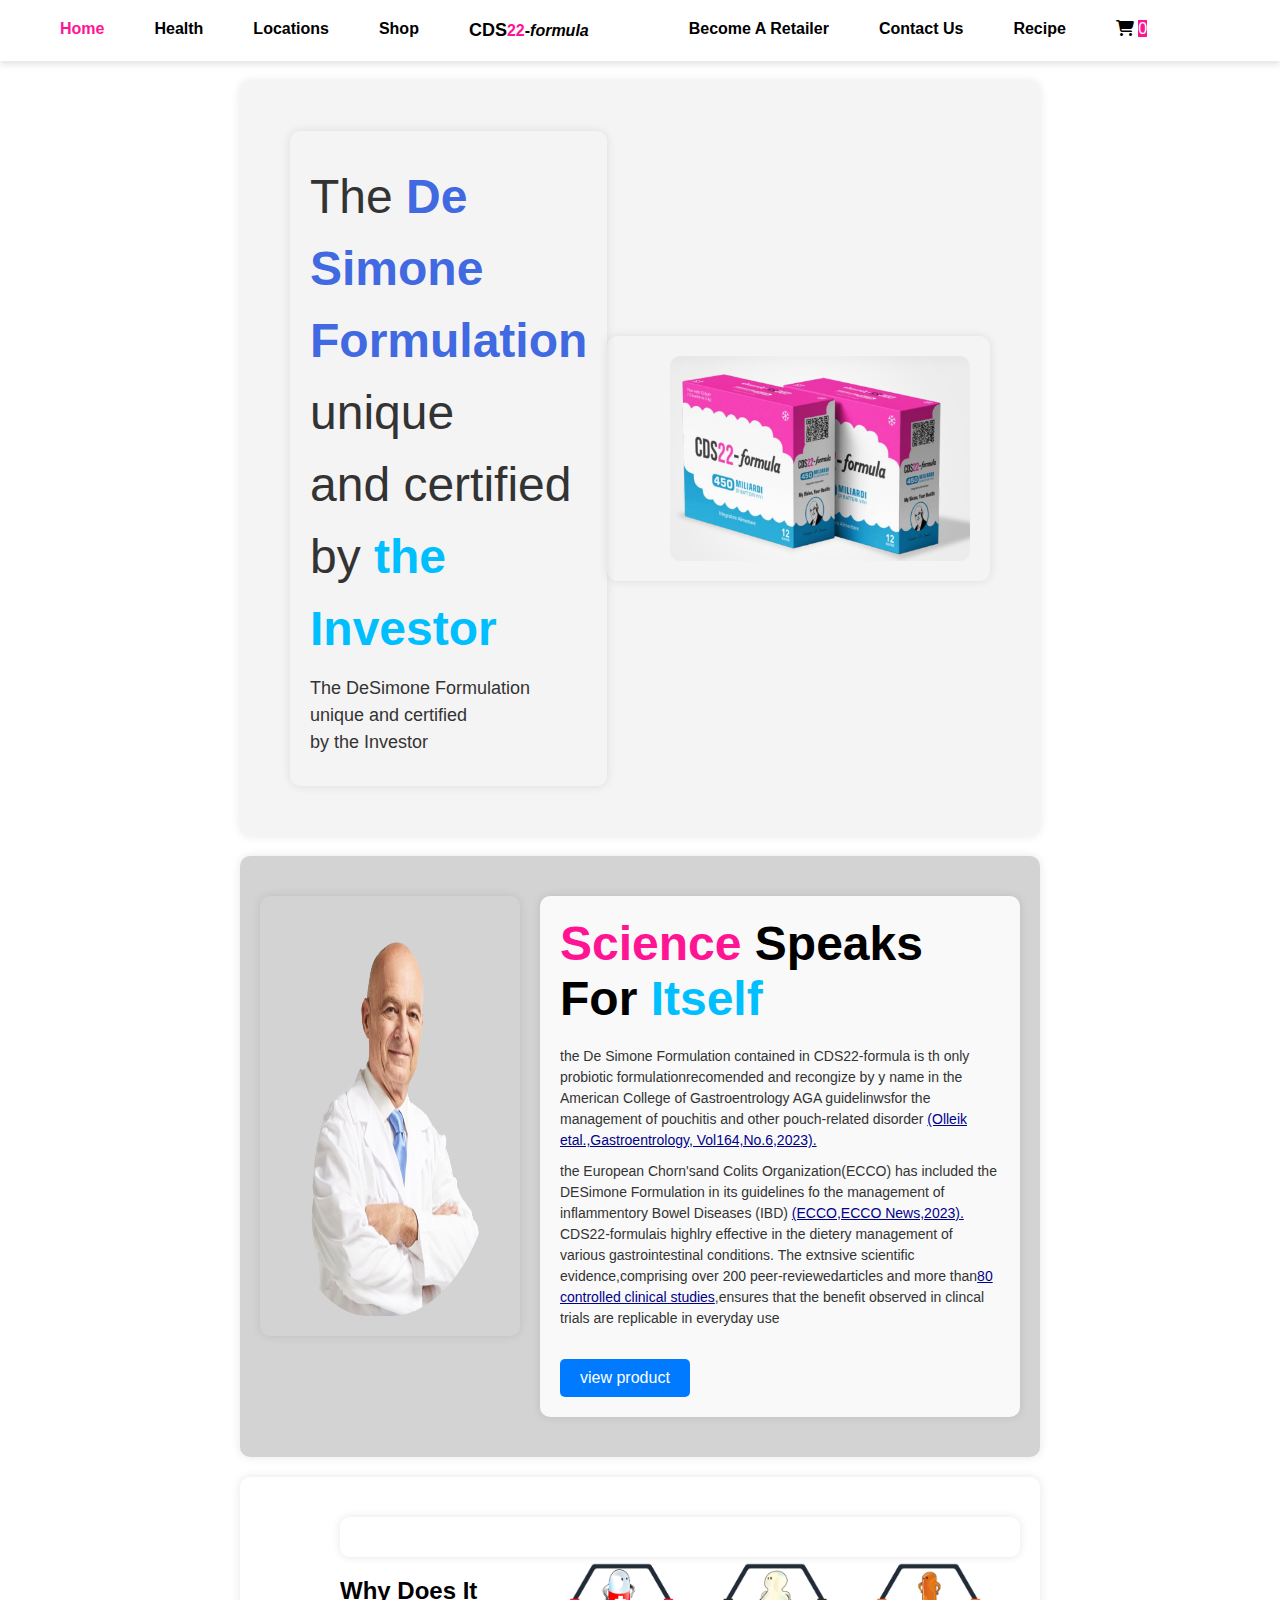
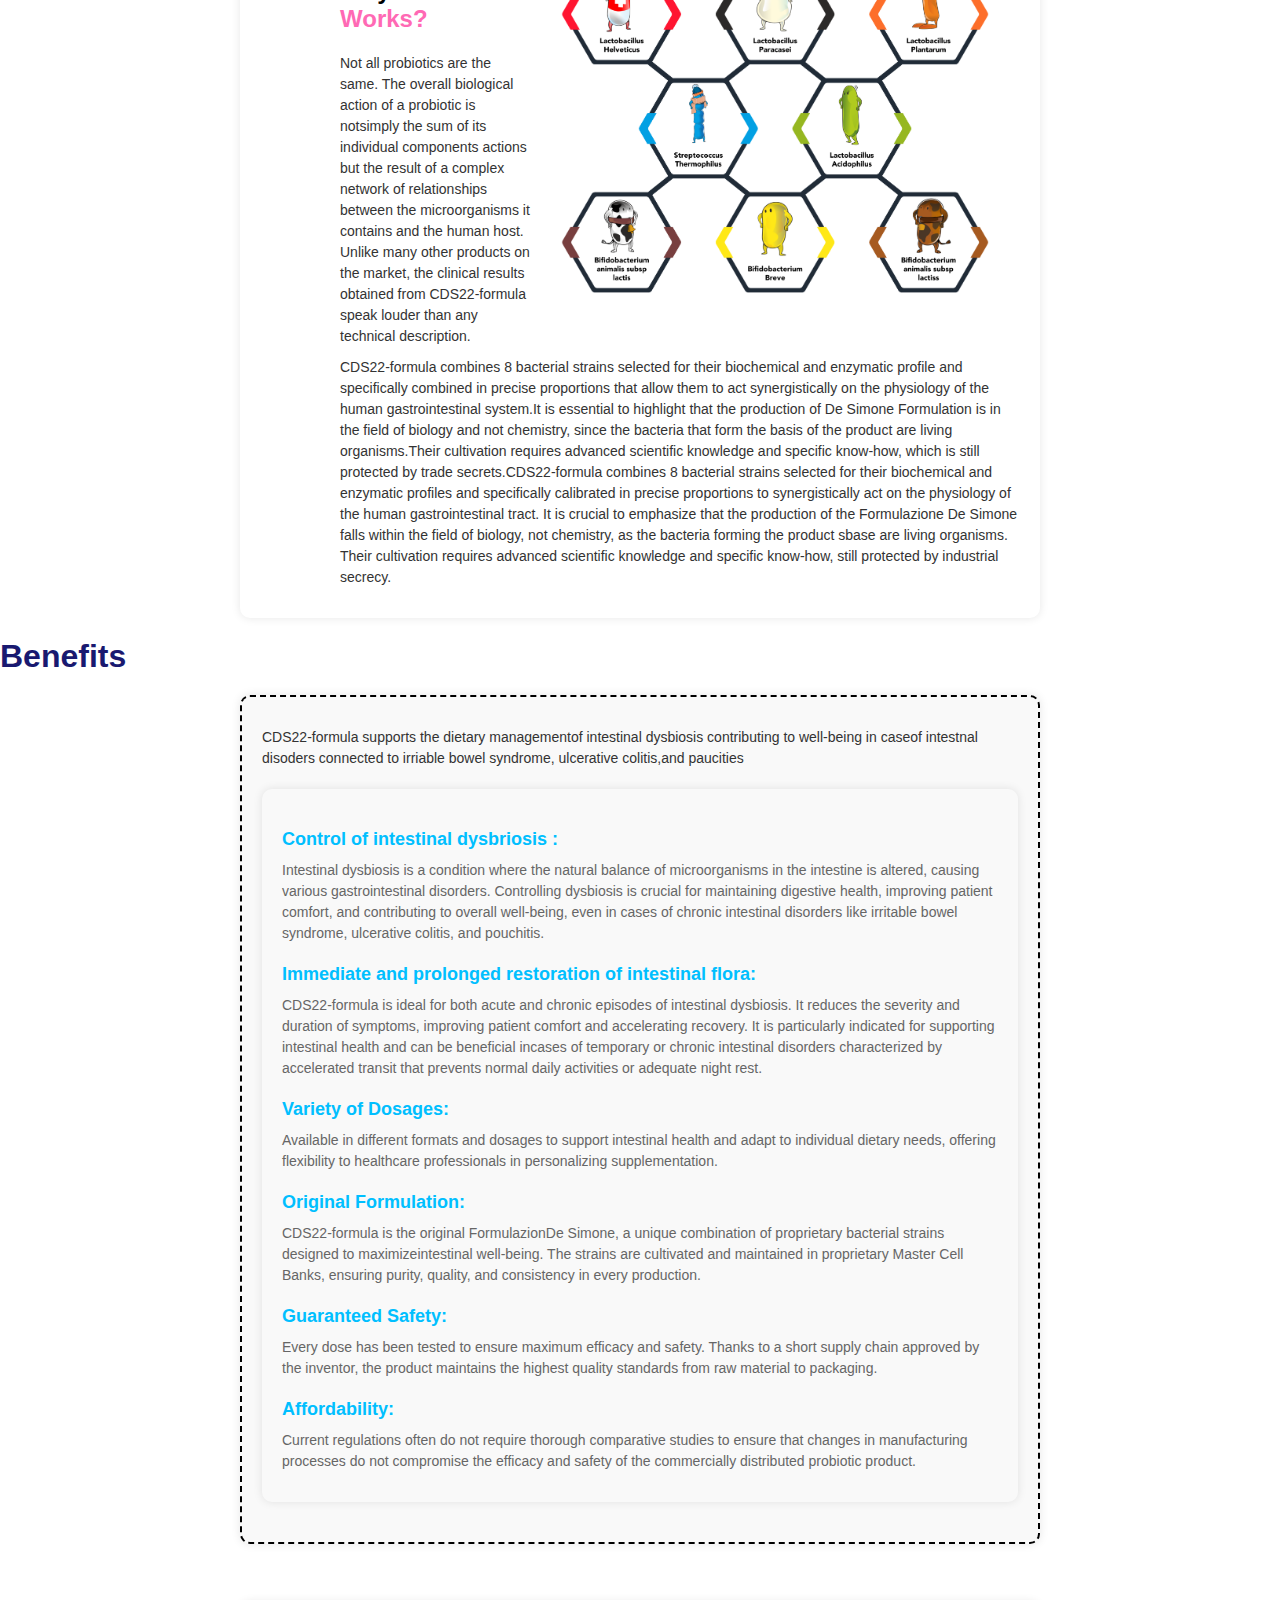
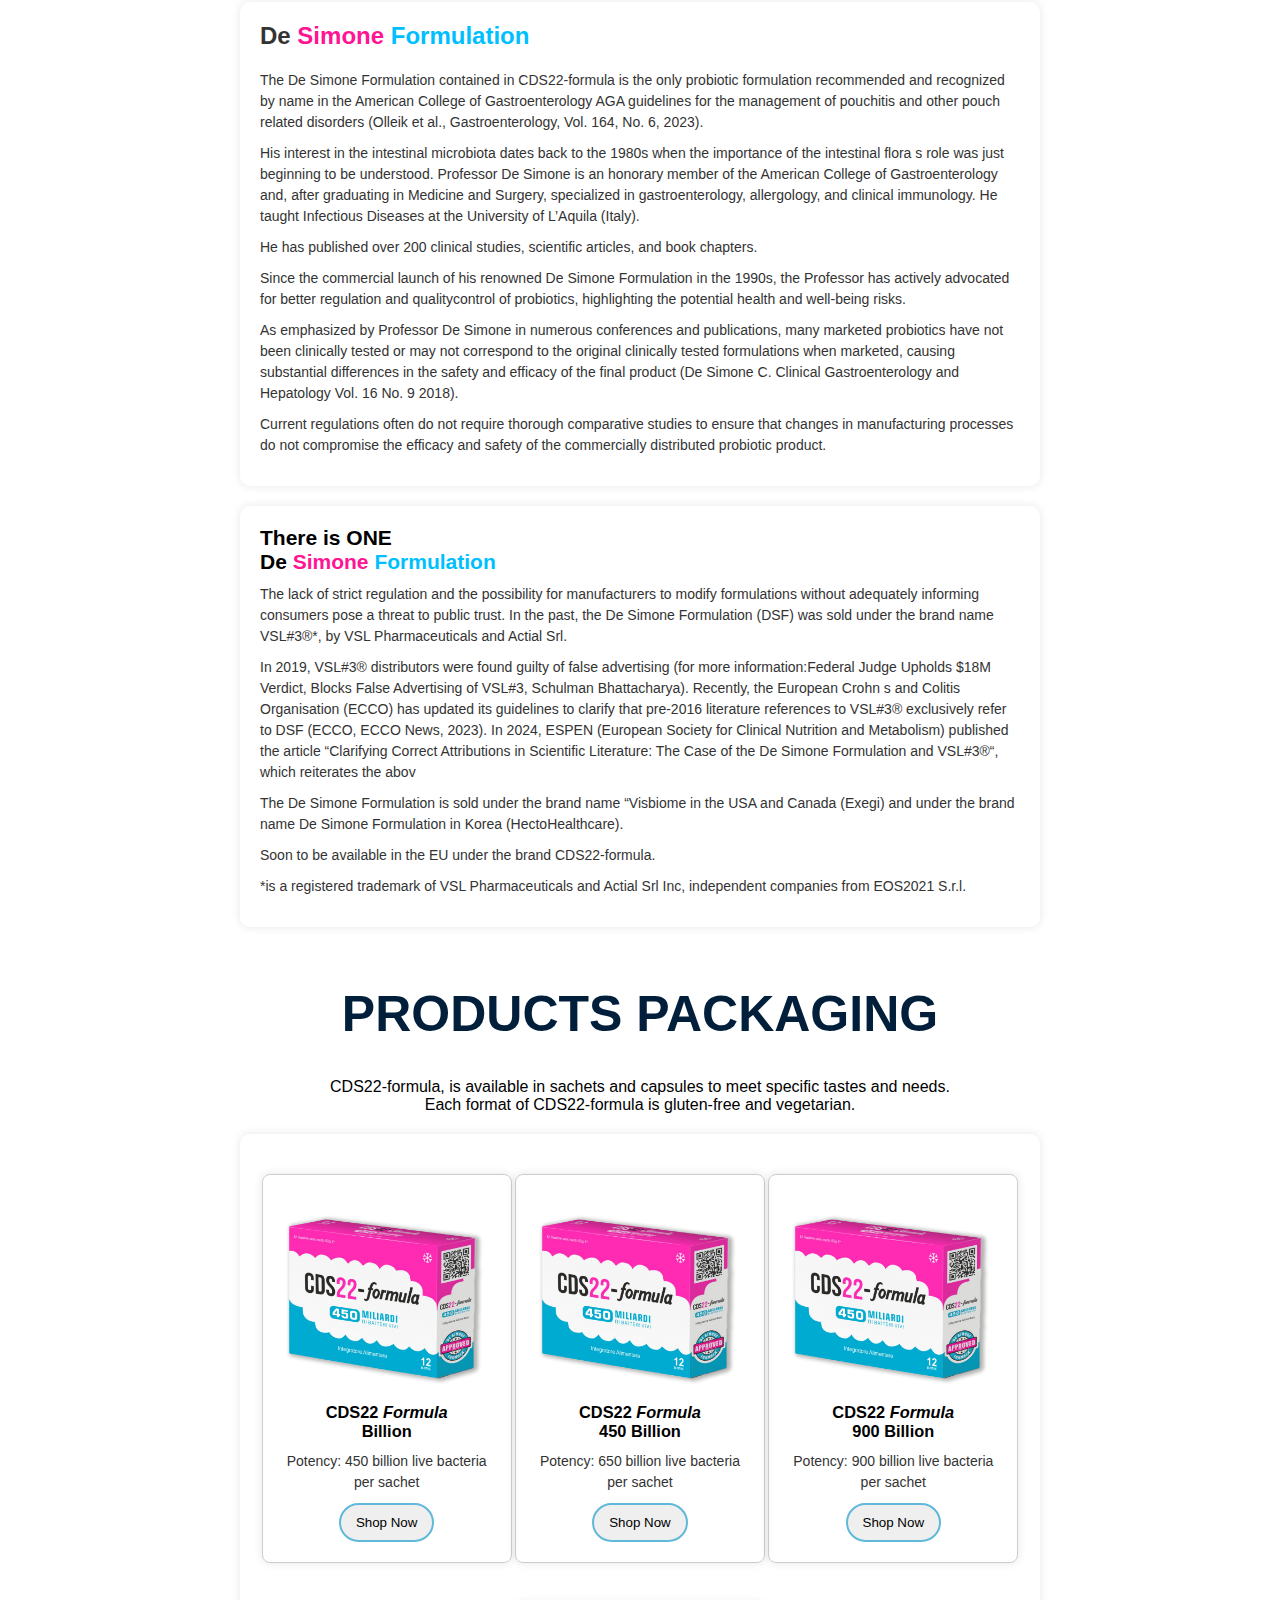
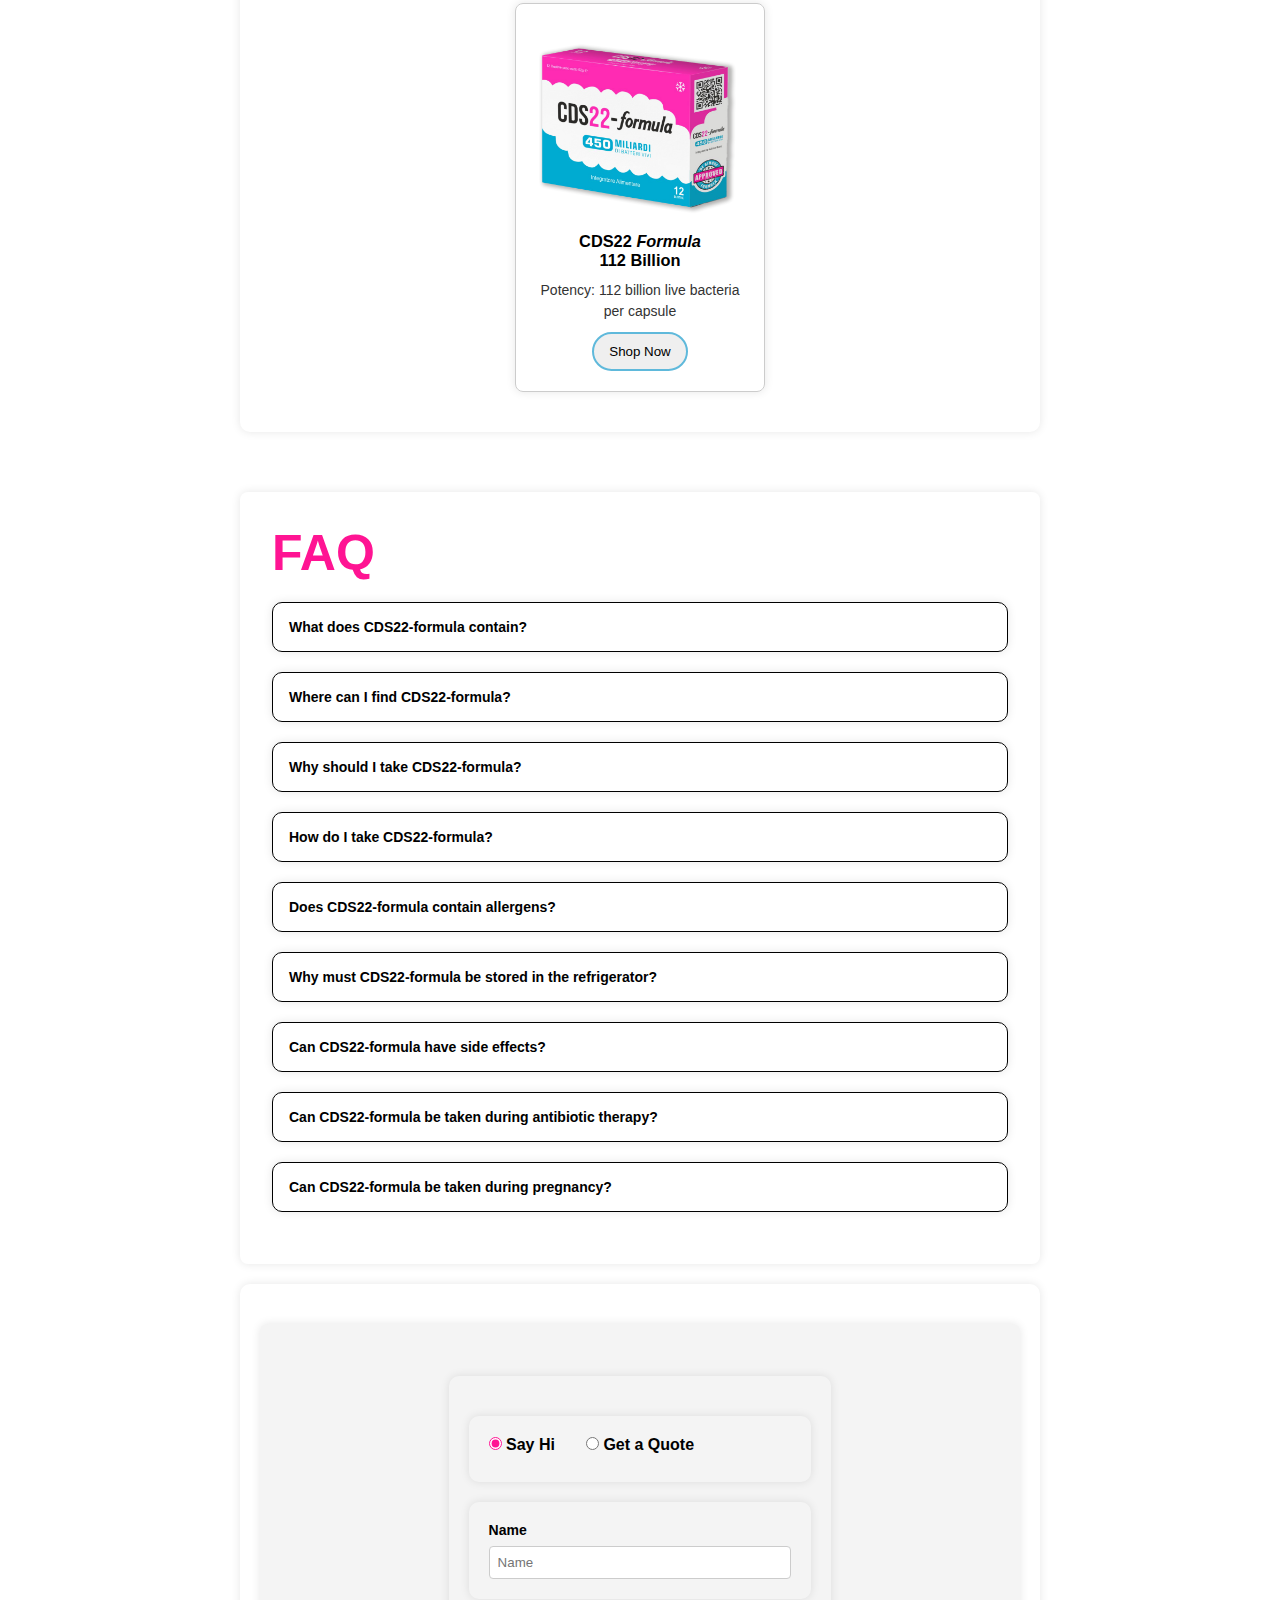
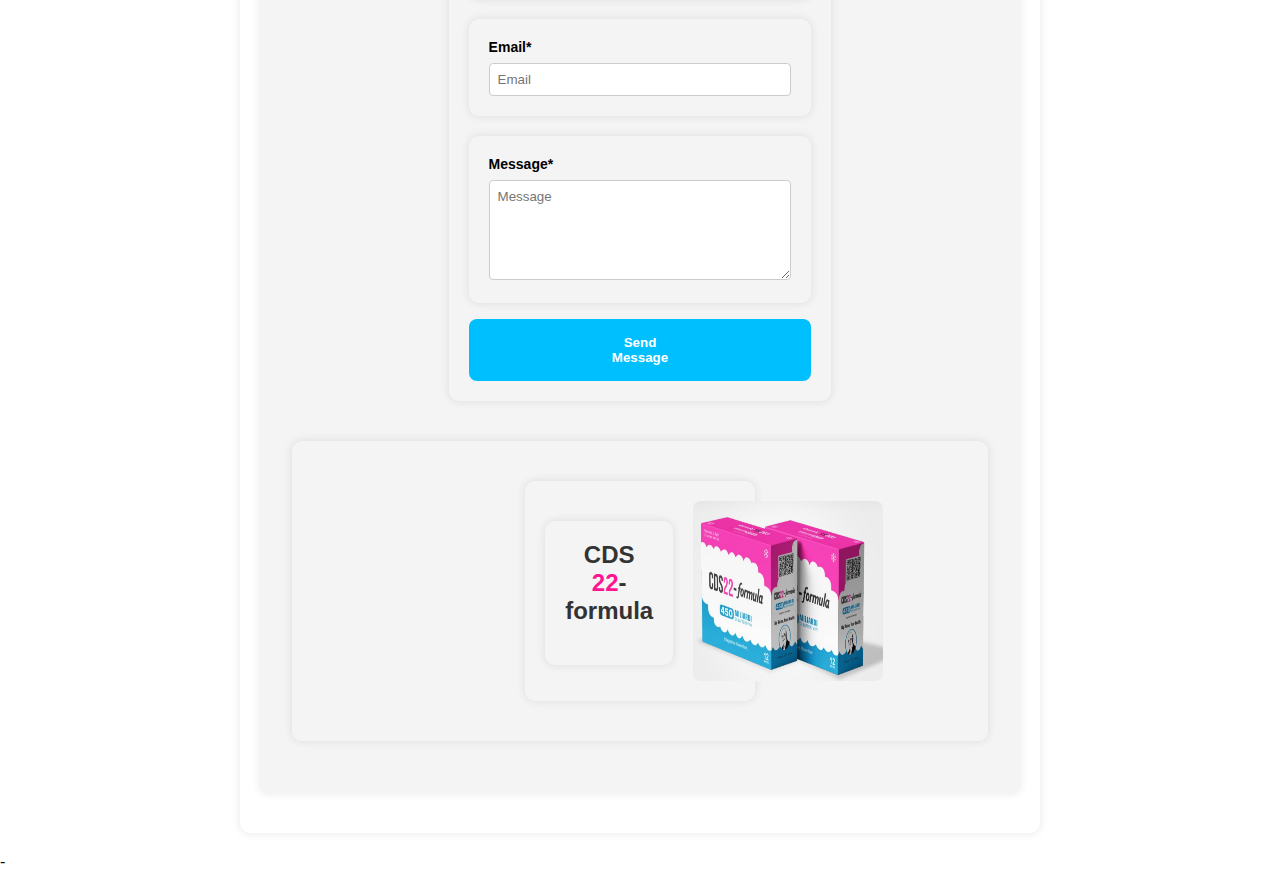
==== commit ce6e0c13: "landing page" ====
--- a/index.html
+++ b/index.html
@@ -9,7 +9,7 @@
 
 </head>
 <body>
-    <nav class="navbar">
+    <!-- <nav class="navbar">
 
         <ul class="nav-links">
           <li><a href="#">Home</a></li>
@@ -18,7 +18,7 @@
           <li><a href="#">Shop</a></li>
           <li><a href="#">
             <div class="logo">
-                <span class="logo-text-bold">CDS</span><span class="logo-text-highlight">22</span>-<span class="logo-text-italic">formula</span>
+                <span class="logo-text-bold">CDS</span><span class="logo-text-highlight">22</span><span class="logo-text-italic">formula</span>
               </div>
           </li>
           <li><a href="#">Become A Retailer</a></li>
@@ -32,170 +32,258 @@
           </li>
         </ul>
        
-      </nav>
-    
-      
-      <section class="hero">
-        <div class="hero-content">
-          <h1 class="hero-title">The <span class="de-simone">De Simone</span></br>
-            <span class="formulation">Formulation</span> unique</br> and certified by <span style="color:#0096FF">the</span> </br>
-            <span  style="color:#0096FF">Inventor</span></h1>
-          <p class="hero-description">
-            The De Simone Formulation unique and certified
-            by the Inventor
+      </nav> -->
+    
+      
+      
+<!DOCTYPE html>
+<html lang="en">
+<head>
+    <meta charset="UTF-8">
+    <meta name="viewport" content="width=device-width, initial-scale=1.0">
+    <title>landing Page</title>
+    <link rel="stylesheet" href="https://cdnjs.cloudflare.com/ajax/libs/font-awesome/6.7.2/css/all.min.css" integrity="sha512-Evv84Mr4kqVGRNSgIGL/F/aIDqQb7xQ2vcrdIwxfjThSH8CSR7PBEakCr51Ck+w+/U6swU2Im1vVX0SVk9ABhg==" crossorigin="anonymous" referrerpolicy="no-referrer" />
+
+    <link rel="stylesheet" href="style.css">
+    
+
+</head>
+<body>
+    <header>
+        <nav>
+            <ul>
+                <!-- <li>Home</li>
+                <li>Health</li>
+                <li>Location</li>
+                <li>Shop</li>
+                <h1>CDS <span style=" color:deeppink">22-</span> <em>formula</em>
+                </h1>
+                <li>Become A Retailer</li>
+                <li>Contact Us </li>
+                <li> Receipe</li> -->
+                <li><a href="#" style="color:deeppink">Home</a></li>
+      <li><a href="#">Health</a></li>
+      <li><a href="#">Locations</a></li>
+      <li><a href="#">Shop</a></li>
+      <li><a href="#">
+        <!-- <div class="logo"> -->
+            <span class="logo-text-bold">CDS</span><span class="logo-text-highlight">22</span>-<span class="logo-text-italic">formula</span>
+          <!-- </div> -->
+      </li>
+      <li><a href="#">Become A Retailer</a></li>
+      <li><a href="#">Contact Us</a></li>
+      <li><a href="#">Recipe</a></li>
+      <li>
+         
+      <!-- <img src="cart-icon.svg" alt="Cart"> -->
+      <i class="fa-solid fa-cart-shopping"> </i>
+      <span class="cart-count">0</span>
+    
+      </li>
+            </ul>
+        </nav>
+    </header>
+</div>
+<div id="formula" >
+    <div id="span">
+        <p>The <span>De Simone </span><br><span>Formulation</span> unique <br>and certified by <span style="color: deepskyblue">the <br>Investor</span></p>
+        <p id="para">The DeSimone Formulation unique and certified <br> by the Investor</p>
+      </div>
+        <div id="img">
+        <img src="Assets/image 1.png" alt="cds"  width="300px">
+        </div>
+</div>
+    <!-- section2 -->
+     <div id="sec">
+     <div id="pro" >
+     <img src="Assets/professor_desimone-1.png" alt="" style="border-radius: 50% 40%; " >
+    </div>
+         
+    <div id="content">
+        <h1><span style="color:deeppink">Science </span ><span style="color: black;">Speaks <br> For </span> <span style="color: deepskyblue;">Itself</span></h1>
+        <p>the De Simone Formulation contained in CDS22-formula is th only probiotic formulationrecomended and recongize by y name in the American College of Gastroentrology AGA guidelinwsfor the management of pouchitis and other pouch-related disorder <u>(Olleik etal.,Gastroentrology, Vol164,No.6,2023). </u> </p>
+        <p>the European Chorn'sand Colits Organization(ECCO) has included the DESimone Formulation in its guidelines fo the management of inflammentory Bowel Diseases (IBD) <u> (ECCO,ECCO News,2023).</u> CDS22-formulais highlry effective in the dietery management of various gastrointestinal conditions. The extnsive scientific evidence,comprising over 200 peer-reviewedarticles and more than<u>80 controlled clinical studies</u>,ensures that the benefit observed in clincal trials are replicable in everyday use</p>
+        <button>view product</button>
+
+    </div>
+</div>
+    <div id="Cds-works">
+        <div><img src="Assets/Cycle.png" alt="Cycle"></div>
+        <h1>
+            Why Does It <span>Works?</span>
+        </h1>
+        <p>
+          Not all probiotics are the same. The overall biological action of a probiotic is notsimply the sum of its individual components actions but the result of a complex network of relationships between the microorganisms it contains and the human host. Unlike many other products on the market, the clinical results obtained
+          from CDS22-formula speak louder than any technical description. </p>
+        <p>
+            CDS22-formula combines 8 bacterial strains selected for their biochemical and enzymatic profile and specifically combined in precise proportions that allow them to act synergistically on the physiology of the human gastrointestinal system.It is essential to highlight that the production of De Simone Formulation is in the field of biology and not chemistry, since the bacteria that form the basis of the product are living organisms.Their cultivation requires advanced scientific knowledge and specific know-how, which is still protected by trade secrets.CDS22-formula combines 8 bacterial strains selected for their biochemical and
+            enzymatic profiles and specifically calibrated in precise proportions to synergistically act on the physiology of the human gastrointestinal tract.
+    
+            It is crucial to emphasize that the production of the Formulazione De Simone falls within the field of biology, not chemistry, as the bacteria forming the product sbase are living organisms. Their cultivation requires advanced scientific knowledge and specific know-how, still protected by industrial secrecy.
+        </p>
+ 
+    </div>
+    <h1 style="
+    color: midnightblue;">Benefits</h1>
+    <div id="benefit">
+        <p>CDS22-formula supports the dietary managementof intestinal dysbiosis contributing to well-being in caseof intestnal disoders connected to irriable bowel syndrome, ulcerative colitis,and paucities</p>
+        
+        <div>
+       <h2>Control of intestinal dysbriosis :</h2>
+          <p>Intestinal dysbiosis is a condition where the natural balance of microorganisms in the intestine is altered, causing various gastrointestinal disorders. Controlling dysbiosis is crucial for maintaining digestive health, improving patient comfort, and contributing to overall well-being, even in cases of chronic intestinal disorders like irritable bowel syndrome, ulcerative colitis, and pouchitis.
           </p>
-        </div>
-        <div class="hero-image">
-          <img src="../Assets/image 1.png" alt="Hero Section Image">
-        </div>
+        
+         <h2>Immediate and prolonged restoration of intestinal flora: </h2>
+
+         <p>
+         CDS22-formula is ideal for both acute and chronic episodes of intestinal dysbiosis. It reduces the severity and duration of symptoms, improving patient comfort and accelerating recovery. It is particularly indicated for supporting intestinal health and can be beneficial incases of temporary or chronic intestinal disorders characterized by accelerated transit that prevents normal daily activities or adequate night rest.</p>
+          
+        
+        
+        
+            <h2>Variety of Dosages:</h2>
+                <p>
+                 Available in different formats and dosages to support intestinal health and adapt to individual dietary needs, offering flexibility to healthcare professionals in personalizing supplementation.</p>
+                    
+            <h2>Original Formulation: </h2>
+             <p>
+              CDS22-formula is the original FormulazionDe Simone, a unique combination of proprietary bacterial strains designed to maximizeintestinal well-being. The strains are cultivated and maintained in proprietary Master Cell Banks, ensuring purity, quality, and consistency in every production.
+             </p>
+            <h2>Guaranteed Safety: </h2>
+             <p>Every dose has been tested to ensure maximum efficacy and safety. Thanks to a short supply chain approved by the inventor, the product maintains the highest quality standards from raw material to packaging.</p>
+                  
+         <h2>Affordability:</h2>
+           <p>Current regulations often do not require thorough comparative studies to ensure that changes in manufacturing processes do not compromise the efficacy and safety of the commercially distributed probiotic product. </p>
+        </div>
+        </div>
+        <br>
+        <div>
+            <h1>De <span style="color: deeppink;">Simone </span> <span style="color: deepskyblue;">Formulation</span></h1>
+            <p>The De Simone Formulation contained in CDS22-formula is the only probiotic formulation recommended and recognized by name in the American College of Gastroenterology AGA guidelines for the  management of pouchitis and other pouch related disorders (Olleik et al., Gastroenterology, Vol. 164, No. 6, 2023).
+                
+                </p>
+                <p>His interest in the intestinal microbiota dates back to the 1980s when the importance of the intestinal flora s role was just beginning to be understood. Professor De Simone is an honorary member of the American College of Gastroenterology and, after graduating in Medicine and Surgery, specialized in gastroenterology, allergology, and clinical immunology. He taught Infectious Diseases at the University of L’Aquila (Italy).
+              </p>
+               <p>
+                 He has published over 200 clinical studies, scientific articles, and book chapters.</p>
+                <p>Since the commercial launch of his renowned De Simone Formulation in the 1990s, the Professor has actively advocated for better regulation and qualitycontrol of probiotics, highlighting the potential health and well-being risks.</p>
+                <p>As emphasized by Professor De Simone in numerous conferences and publications, many marketed probiotics have not been clinically tested or may not correspond to the original clinically tested formulations when marketed, causing substantial differences in the safety and efficacy of the final product (De Simone C. Clinical Gastroenterology and Hepatology Vol. 16 No. 9 2018).</p>
+                <p>
+              Current regulations often do not require thorough comparative studies to ensure that changes in manufacturing processes do not compromise the efficacy and safety of the commercially distributed probiotic product.</p>
+        </div>
+        
+
+    <div>
+        <h2> <span style="color:black ;"> There is ONE <br> De  </span><span style="color: deeppink;">Simone</span> <span style="color: deepskyblue;">Formulation</span>
+     </h2>
+      <p>The lack of strict regulation and the   possibility for manufacturers to modify formulations without adequately informing consumers pose a threat to public trust.
+     In the past, the De Simone Formulation (DSF) was sold under the brand name VSL#3®*, by VSL Pharmaceuticals and Actial Srl.
+        </p>
+      <p>
+         In 2019, VSL#3® distributors were found guilty of false advertising (for more information:Federal Judge Upholds $18M Verdict, Blocks False Advertising of
+         VSL#3, Schulman Bhattacharya). Recently, the European Crohn s and Colitis Organisation (ECCO) has updated its guidelines to clarify that pre-2016 literature references to VSL#3® exclusively refer to DSF (ECCO, ECCO News, 2023). In 2024, ESPEN (European Society for Clinical Nutrition and Metabolism) published
+          the article “Clarifying Correct Attributions in Scientific Literature: The Case of the De Simone Formulation and VSL#3®“, which reiterates the abov
+       </p>
+        <p>The De Simone Formulation is sold under the brand name “Visbiome  in the USA and Canada (Exegi) and under the brand name De Simone Formulation in Korea (HectoHealthcare).
+        </p>
+        <p>Soon to be available in the EU under the brand CDS22-formula.
+         </p>
+        <p>*is a registered trademark of VSL Pharmaceuticals and Actial Srl Inc, independent companies from EOS2021 S.r.l.</p>
+    </div>
+     
+           <!-- Products Section -->
+
+        <section id="products" class="products">
+          <h2>Products packaging</h2>
+          <p class="product-text"> CDS22-formula, is available in sachets and capsules to meet specific tastes and needs. <br>Each format of CDS22-formula is gluten-free and vegetarian.</p>
+          <div class="product-slider">
+              <div class="product">
+                  <img src="Assets/cds_450_v2-1.png" width="250px" height="250px">
+                  <h3>CDS22 <i> Formula</i> <br>Billion</h3>
+                  <p>Potency: 450 billion live bacteria per sachet</p>
+                  <button class="add-to-cart" >Shop Now</button>
+              </div>
+              <div class="product">
+                  <img src="Assets/cds_450_v2-1.png" width="250px" height="250px">
+                  <h3>CDS22 <i> Formula</i> <br> 450 Billion</h3>
+                  <p>Potency: 650 billion live bacteria per sachet</p>
+                  <button class="add-to-cart">Shop Now</button>
+              </div>
+              <div class="product">
+                  <img src="Assets/cds_450_v2-1.png" width="250px" height="250px">
+                  <h3>CDS22 <i> Formula</i> <br>900 Billion</h3>
+                  <p>Potency: 900 billion live bacteria per sachet</p>
+                  <button class="add-to-cart">Shop Now</button>
+              </div>
+              <div class="product">
+                  <img src="Assets/cds_450_v2-1.png" width="250px" height="250px">
+                  <h3>CDS22 <i> Formula</i> <br> 112 Billion</h3>
+                  <p>Potency: 112 billion live bacteria per capsule</p>
+                  <button class="add-to-cart">Shop Now</button>
+              </div>
+          </div>
       </section>
-    
-      <section class="science-section">
-        <div class="science-image">
-            <img src="../Assets/professor_desimone-1.png" alt="Hero Section Image">
-          </div>
-        <div class="science-content">
-          <h1 class="science-title"><span class="work">Science</span><span class="line2"> Speaks <br> For </span> <span style="color:#0096FF">Itself</span> </h1>
-          <p class="science-description">
-            Not all probities are the same. The overall biological action of a probities is not
-            simply the sum of its individual components actions but the result of a complex
-            network of relationships between the microorganisms it contains and the human
-            host. Unlike many other products on the market, the clinical results obtained
-            from CDS22-formula speak louder than any technical description.
-          </p>
-          <p class="science-description">
-             CDS22-formula combines 8 bacterial strains selected for their biochemical and
-            enzymatic profiles and specifically calibrated in precise proportions to
-            synergistically act on the physiology of the human gastrointestinal tract.
-    
-            It is crucial to emphasize that the production of the Formulazione De Simone falls
-            within the field of biology, not chemistry, as the bacteria forming the product s
-            base are living organisms. Their cultivation requires advanced scientific
-            knowledge and specific know-how, still protected by industrial secrecy.
-          </p>
-          <p class="science-description">
-            
-            The unique and advanced know-how developed by Prof. Claudio De Simone,
-            which includes specific industrial secrets, contributes to the uniqueness and
-            efficacy of CDS22-formula, making it extremely difficult for others to replicate or
-            produce an identical or functionally equivalent product.
-    
-            Supported by solid scientific evidence, CDS22-formula is highly effective in the
-            dietary management of dysbiosis and other gastrointestinal conditions, offering
-            proven and replicable clinical results.
-          </p>
-    
-        </div>
-      </section>
-    
-      <section class="work-section">
-        <div class="work-content">
-          <h1 class="work-title">Why Does It <span class="work">Work?</span></h1>
-          <p class="work-description">
-            Not all probiotics are the same. The overall biological action of a probiotic is not
-            simply the sum of its individual components actions but the result of a complex
-            network of relationships between the microorganisms it contains and the human
-            host. Unlike many other products on the market, the clinical results obtained
-            from CDS22-formula speak louder than any technical description.
-          </p>
-          <p class="hero-description">
-            CDS22-formula combines 8 bacterial strains selected for their biochemical and
-            enzymatic profiles and specifically calibrated in precise proportions to
-            synergistically act on the physiology of the human gastrointestinal tract.
-    
-            It is crucial to emphasize that the production of the Formulazione De Simone falls
-            within the field of biology, not chemistry, as the bacteria forming the product s
-            base are living organisms. Their cultivation requires advanced scientific
-            knowledge and specific know-how, still protected by industrial secrecy.
-            </p>
-        </div>
-        <div class="hero-image">
-          <img src="../Assets/Cycle.png" alt="Hero Section Image">
-        </div>
-      </section>
-      <section class="formulation-section">
-        <div class="formulation-conetent">
-          <h1 class="formulation-title">De<span style="color:#ff3399"> Simone </span><span style="color: #0096FF;">Formulation</span></h1>
-          <p class="formulation-description">
-            Not all probiotics are the same. The overall biological action of a probiotic is not
-            simply the sum of its individual components actions but the result of a complex
-            network of relationships between the microorganisms it contains and the human
-            host. Unlike many other products on the market, the clinical results obtained
-            from CDS22-formula speak louder than any technical description.
-          </p>
-      </section>
-    
-      <section class="de-simone-section">
-        <div class="de-simone-section-content">
-          <h1 class="de-simone-title">There is ONE </br>
-            De <span class="work">Simone</span> <span class="line">Formulation</span> </h1>
-          <p class="de-simone-description">
-            Not all probiotics are the same. The overall biological action of a probiotic is not
-            simply the sum of its individual components actions but the result of a complex
-            network of relationships between the microorganisms it contains and the human
-            host. Unlike many other products on the market, the clinical results obtained
-            from CDS22-formula speak louder than any technical description.
-          </p>
-      </section>
-    
+               
+          <!-- FAQ -->
       <div class="container">
     
-        <h2 class="faq-title">FAQ</h2>
-      
-        <div class="faq-item">
+        <h2 style="color:deeppink;text-align:left;font-size:50px; " >FAQ</h2>
+      
+        <!-- <div class="faq-item"> -->
           <div class="faq-question">What does CDS22-formula contain?</div>
           <div class="faq-answer">Answer to question 1</div>
-        </div>
-      
-        <div class="faq-item">
+        <!-- </div> -->
+      
+        <!-- <div class="faq-item"> -->
           <div class="faq-question">Where can I find CDS22-formula?</div>
           <div class="faq-answer">Answer to question 2</div>
-        </div>
-      
-        <div class="faq-item">
+        <!-- </div> -->
+      
+        <!-- <div class="faq-item"> -->
           <div class="faq-question">Why should I take CDS22-formula?</div>
           <div class="faq-answer">Answer to question 3</div>
-        </div>
-      
-        <div class="faq-item">
+        <!-- </div> -->
+      
+        <!-- <div class="faq-item"> -->
           <div class="faq-question">How do I take CDS22-formula?</div>
           <div class="faq-answer">Answer to question 4</div>
-        </div>
-      
-        <div class="faq-item">
+        <!-- </div> -->
+      
+        <!-- <div class="faq-item"> -->
           <div class="faq-question">Does CDS22-formula contain allergens?</div>
           <div class="faq-answer">Answer to question 5</div>
-        </div>
-      
-        <div class="faq-item">
+        <!-- </div> -->
+      
+        <!-- <div class="faq-item"> -->
           <div class="faq-question">Why must CDS22-formula be stored in the refrigerator?</div>
           <div class="faq-answer">Answer to question 6</div>
-        </div>
-      
-        <div class="faq-item">
+        <!-- </div> -->
+      
+        <!-- <div class="faq-item"> -->
           <div class="faq-question">Can CDS22-formula have side effects?</div>
           <div class="faq-answer">Answer to question 7</div>
-        </div>
-      
-        <div class="faq-item">
+        <!-- </div> -->
+      
+        <!-- <div class="faq-item"> -->
           <div class="faq-question">Can CDS22-formula be taken during antibiotic therapy?</div>
           <div class="faq-answer">Answer to question 8</div>
-        </div>
-      
-        <div class="faq-item">
+        <!-- </div> -->
+      
+        <!-- <div class="faq-item"> -->
           <div class="faq-question">Can CDS22-formula be taken during pregnancy?</div>
           <div class="faq-answer">Answer to question 9</div>
-        </div>
+        <!--  </div>  -->
       
       </div>
-      <div style="background-color: #0096FF; height: 200px; border-top-left-radius: 50px;border-top-right-radius: 50px;position: relative;">
+      <!-- contact -->
+      <div >
         <div class="contact-section">
         <div class="form-section">
           
           <form id="contactForm">
             <div class="radio-group">
             <label>
-              <input type="radio" name="contact" value="hi" checked> Say Hi
+              <input type="radio" name="contact" value="hi" checked > Say Hi
             </label>
             <label>
               <input type="radio" name="contact" value="quote"> Get a Quote
@@ -212,21 +300,25 @@
             <div class="form-group">
               <label for="message">Message*</label>
               <textarea id="message" name="message" placeholder="Message" required></textarea>
-            </div>
+             </div> 
             
             <button type="submit" class="submit-btn">Send Message</button>
           </form>
-          <div>
-           <div class="hero-image">
-            <div class="contact-heading">
-              <h1>CDS22<span>-formula</span></h1>
-            </div>
-          <img src="../Assets/img 1.png" alt="Hero Section Image">
-        </div>
+        </div>
+        <div>
+         <div class="hero-image">
+          <div class="contact-heading">
+            <h1>CDS<span> 22</span>-formula</h1>
           </div>
-        </div>
+        <img src="Assets/image 1.png" alt="Hero Section Image" >
       </div>
-      </div>        
+        </div>
+      </div>
+      </div>     
+      <!-- Javascript --> -
+      <script src="index.js"></script>
+      
+           
                            
 </body>
 </html>--- a/style.css
+++ b/style.css
@@ -1,259 +1,418 @@
-
-  /* General Reset */
-  * {
+*{
     margin: 0;
     padding: 0;
     box-sizing: border-box;
-  }
-  body {
-    font-family: Arial, sans-serif;
-  }
-  .navbar {
-    height: 9rem;
-    display: flex;
+    font-family: Arial, Helvetica, sans-serif;
+}
+
+/* header {
+    background-color: blue;
+    padding: 20px;
+}
+
+nav {
+    display: flex;
+    justify-content: space-between;
     align-items: center;
-    justify-content: center;
-    padding: 10px 20px;
-    background-color: #fff;
-    box-shadow: 0 2px 5px rgba(0, 0, 0, 0.1);
-  }
+    padding-left: 40px;
+}
+
+ul {
+    list-style: none;
+    display: flex;
+    gap: 50px;
+}
+
+li a {
+    list-style: none;
+    color: white;
+    padding-top: 10px;
+}
+
   
-  .logo {
-    font-size: 1.5rem;
-    font-weight: bold;
-  }
-  
-  .logo-text-bold {
-    color: black;
-  }
-  
-  .logo-text-highlight {
+   li a:hover {
     color: #ff3399;
   }
-  
-  .logo-text-italic {
+
+h1 {
+    color: white;
+    font-size: 18px;
+    margin: 0;
+    padding-top: 10px;
+}
+
+h1 span {
+    color: deeppink;
+} */
+ header {
+    background-color: #fff;
+    box-shadow: 0 4px 6px rgba(0, 0, 0, 0.1);
+    padding: 1.25rem;
+}
+
+nav {
+    display: flex;
+    justify-content: space-between;
+    align-items: center;
+    padding-left: 2.5rem;
+}
+
+ul {
+    list-style-type: none;
+    display: flex;
+    
+    
+    gap: 50px;
+    /* gap: 3.125;
+    margin: 0;
+    padding: 0; */
+}
+
+li a {
+    text-decoration: none;
+    color: #000;
+    font-weight: bold;
+}
+
+li a:hover {
+    color: deeppink;
+}
+
+/* .logo {
+    /* display: flex; */
+    /* align-items: center; */
+    /* justify-content: center; *
+    font-size: 18px;
+} */
+
+
+.logo-text-bold {
+    font-weight: bold;
+    font-size: 1.125rem;
+}
+.logo-text-highlight {
+color: deeppink;
+}
+.logo-text-italic {
     font-style: italic;
-    color: black;
-  }
-  
-  .nav-links {
-    display: flex;
-    list-style: none;
-    gap: 4rem;
-  }
-  
-  .nav-links li a {
-    text-decoration: none;
-    color: black;
-    font-size: 1rem;
-    transition: color 0.3s;
-  }
-  
-  .nav-links li a:hover {
-    color: #ff3399;
-  }
-  
-  .cart-icon {
-    position: relative;
+}
+
+.cart-shopping {
     display: flex;
     align-items: center;
-  }
-  
-  .cart-icon img {
+}
+
+/* .cart- {
     width: 24px;
     height: 24px;
-  }
-  
-  .cart-count {
-    position: absolute;
-    top: -5px;
-    right: -10px;
-    background-color: #6e6e6e;
-    color: white;
-    font-size: 0.8rem;
-    padding: 2px 6px;
-    border-radius: 50%;
-  }
-
-/* HERO SECTION */
-.hero {
-    display: flex;
-    align-items: center;
-    justify-content: space-around;
-    padding:50px;
-    background-color: #f5f4f4;
-    min-height: 80vh;
-  }
-  .hero-content {
-    max-width: 50%;
-  }
-
-  .hero-title {
-    font-size: 3rem;
-    color: #0047AB;
-    margin-bottom: 20px;
-  }
-  .de-simone,.formulation {
-    font-size: 4rem;
-  }
-  .the-inventor{
-    font-size: 4rem;
-  }
-  .hero-description {
-    font-size: 1.2rem;
-    color: #555;
-    margin-bottom: 30px;
-  }
-  
-  .hero-button {
-    display: inline-block;
-    padding: 10px 20px;
-    font-size: 1rem;
+} */
+
+.cart-count {
+    background-color: deeppink;
     color: #fff;
-    background-color: #ff3399;
-    text-decoration: none;
-    border-radius: 5px;
-    transition: background-color 0.3s;
-  }
-  
-  .hero-button:hover {
-    background-color: #cc0066;
-  }
-  .hero-image img{
-    width: 500px;
-    height: 500px;
-    height: auto;
-  }
-  
-  @media (max-width: 768px) {
-    .hero {
-      flex-direction: column;
-      text-align: center;
-    }
-  
-    .hero-content {
-      max-width: 100%;
-      margin-bottom: 30px;
-    }
-  
-    .hero-image {
-      width: 80%;
-      margin: 0 auto;
-    }
-  }
-
-.science-section {
+    /* border-radius: 50%;
+    padding: 0.2rem 0.5rem;
+    margin-left: 0.5rem; */
+}
+
+
+#formula {
     display: flex;
     align-items: center;
     justify-content: space-around;
     padding: 50px;
     background-color: #f5f4f4;
     min-height: 80vh;
-  }
+
+    
+}
+
+#span {
+    flex: 2;
+    /* float: auto; */
+}
+
+#span  {
+    font-size: 3rem;
+    margin: 0;
+    line-height: 1.5;
+}
+
+#span span {
+    font-weight: bold;
+    color: royalblue;
+}
+ #para{
+    font-size: 18px; 
+    
+}
+#img {
+    /* flex: 1; */
+    /* display: flex;
+    justify-content: space-between; */
+    width: 500px;
+    height: 500px;
+    height: auto;
+    
+    
+    
+} 
+
+
+  img {
+    max-width: 100%;
+    border-radius: 10px;
+    /* width: 250px;  */
+    height: auto;
+    /* width: 450px; */
+    
+}
+
+
+    
+
+
+#sec {
+    display: flex;
+    justify-content: center;
+    align-items: flex-start;
+    padding: 20px;
+    background-color: lightgray;
+    border-radius: 10px;
+    gap: 20px; 
+    margin-bottom: 20px;
+}
+
+#pro {
+    flex: 1;
+}
+
+#pro img {
+    border-radius: 100% ;
+     width: 400px; 
+    height: 400px;  
+}
+
+#content {
+    flex: 2;
+    background-color: #f9f9f9;
+    padding: 20px;
+    border-radius: 10px;
+    box-shadow: 0 0 10px rgba(0, 0, 0, 0.1);
+    font-size: 14px;
+    max-width: 800px;
+}
+
+#content h1 {
+    font-size: 24px;
+    color: #333;
+    margin-bottom: 20px;
+    font-size: 3rem;
+}
+
+#content p {
+    margin: 10px 0;
+    line-height: 1.5;
+    color: #333;
+}
+
+#content p span {
+    font-weight: bold;
+}
+
+#content p u {
+    text-decoration: underline;
+    color: darkblue;
+}
+
+#content button {
+    display: inline-block;
+    margin-top: 20px;
+    padding: 10px 20px;
+    background-color: #007bff;
+    color: white;
+    border: none;
+    border-radius: 5px;
+    cursor: pointer;
+    font-size: 16px;
+    transition: background-color 0.3s;
+}
+
+#content button:hover {
+    background-color: #0056b3;
+}
+/*  */
+
+
+#Cds-works {
+    /* background-color: #f9f9f9; */
+    padding-left: 100px;
+    border-radius: 10px;
+    box-shadow: 0 0 10px rgba(0, 0, 0, 0.1);
+    font-size: 14px;
+    /* max-width: 800px; */
+    margin: 20px auto;
+}
+
+#Cds-works h1 {
+    font-size: 24px;
+    color: black;
+    margin-bottom: 20px;
+}
+
+#Cds-works h1 span {
+    color: hotpink;
+}
+
+#Cds-works p {
+    margin: 10px 0;
+    line-height: 1.5;
+    color: #333;
+}
+
+
+#Cds-works div img {
+    max-width: 100%;
+    border-radius: 10px;
+    float: right;
+    margin-left: 20px; 
+    width: 450px;
+
+}
+#benefit {
+    background-color: #f9f9f9;
+    padding: 20px;
+    border-radius: 10px;
+    box-shadow: 0 0 10px rgba(0, 0, 0, 0.1);
+    font-size: 14px;
+    max-width: 800px;
+    margin: 20px auto;
+    border: 2px dashed black;
+     
+}
+
+/* #benefit h1 {
+    font-size: 24px;
+    
+    margin-bottom: 20px;
   
-  .science-content {
-    max-width: 50%;
-  }
-  .science-title {
-    font-size: 3rem;
-    color: #0047AB;
-    margin-bottom: 20px;
-  }
-  .science-description {
-    font-size: 1.2rem;
-    color: #555;
-    margin-bottom: 30px;
-  }
-  .hero-image {
+    
+} */
+
+#benefit p {
+    margin: 10px 0;
+    line-height: 1.5;
+    color: #333;
+}
+
+#benefit h2 {
+    font-size: 18px;
+    color:deepskyblue;
+    margin-top: 20px;
+    
+
+}
+
+#benefit div p {
+    font-size: 14px;
+    margin-top: 10px;
+    color: #666;
+}
+
+div  {
+    /* background-color: #f9f9f9; */
+    padding: 20px;
+    border-radius: 10px;
+    box-shadow: 0 0 10px rgba(0, 0, 0, 0.1);
+    font-size: 14px;
+    max-width: 800px;
+    margin: 20px auto;
+}
+
+div h1{
+    font-size: 24px;
+    color: #333;
+    margin-bottom: 20px;  
+    
+}
+
+div p {
+    margin: 10px 0;
+    line-height: 1.5;
+    color: #333;
+}
+
+div p span {
+    font-weight: bold;
+}
+
+div p u {
+    text-decoration: underline;
+    
+}
+
+div img {
     max-width: 100%;
-    height: auto;
-    border-radius: 10px;
-  }
-  
-  @media (max-width: 768px) {
-    .hero {
-      flex-direction: column;
-      text-align: center;
-    }
-  
-    .hero-content {
-      max-width: 100%;
-      margin-bottom: 30px;
-    }
-  
-    .hero-image {
-      width: 50%;
-      margin: 0 auto;
-    }
-  }
-/* WORK */
-.work-section {
-    display: flex;
-    align-items: center;
+    border-radius: 10px;
+    float: right;
+    margin-left: 20px;
+}
+
+     /* Products Section */
+.products {
+    padding: 40px 20px;
+    background-color: #fff;
+}
+.product-text{
+    padding-top: 20px;
+    text-align: center;
+    /* font-family:  Arial, sans-serif; */
+}
+.products h2 {
+    text-align: center;
+    text-transform: uppercase;
+    font-size: 50px;
+    font-weight: 600;
+    line-height: 1.1;
+    color: #011f3b;
+    margin-bottom: 1rem;
+}
+
+.product-slider {
+    display: flex;
     justify-content: space-around;
-    padding: 50px;
-    background-color: #f5f4f4;
-  }
-  
-  .work-content {
-    max-width: 50%;
-  }
-  .work-title {
-    font-size: 3rem;
-    color: #0047AB;
-    margin-bottom: 20px;
-  }
-  .work-description {
-    font-size: 1.2rem;
-    color: #555;
-    margin-bottom: 30px;
-  }
-/* FORMULATION */
-.formulation-section {
-    display: flex;
-    align-items: center;
-    justify-content: space-around;
-    padding: 50px;
-    background-color: #f5f4f4;
-  }
-  
-  .formulation-content {
-    max-width: 50%;
-  }
-  .formulation-title {
-    font-size: 3rem;
-    color: #0047AB;
-    margin-bottom: 20px;
-  }
-  .formulation-description {
-    font-size: 1.2rem;
-    color: #555;
-    margin-bottom: 30px;
-  }
-/* De Simone Formulation */
-.de-simone-section {
-    display: flex;
-    align-items: center;
-    justify-content: space-around;
-    padding: 50px;
-    background-color: #f5f4f4;
-  }
-  
-  .de-simone-content {
-    max-width: 50%;
-  }
-  .de-simone-title {
-    font-size: 3rem;
-    color: #0047AB;
-    margin-bottom: 20px;
-  }
-  .de-simone-description {
-    font-size: 1.2rem;
-    color: #555;
-    margin-bottom: 30px;
-  }
-/* FAQ */
-.container {
+    flex-wrap: wrap;
+}
+
+.product {
+    border: 1px solid #ccc;
+    border-radius: 8px;
+    padding: 20px;
+    width: 250px;
+    text-align: center;
+}
+.shop-now {
+    padding: 10px 20px;
+    font-size: 16px;
+    background-color: #e5f1e8;
+    color: white;
+    border: none;
+    cursor: pointer;
+}
+
+.add-to-cart {
+    padding-top: 50px;
+    border: 2px solid #5fb9dB;
+    border-radius: 20px;
+    padding-left: 20px;
+    padding-right: 20px;
+    padding-bottom: 20px;
+    text-align: justify;
+    padding: 10px 15px;
+    cursor: pointer;
+}
+    /* FAQ */
+/* .container {
     padding: 50px;
     height: 190vh;
   }
@@ -281,124 +440,168 @@
   .faq-answer {
     display: none;
     margin-top: 10px;
-  }
-
-  .hero-image {
+  } */
+
+  /* .hero-image {
     max-width: 100%;
     height: auto;
     border-radius: 10px;
-  }
-/* CONTACT-SECTION */
-.contact-section {
-  display: flex;
-  align-items: center;
-  justify-content: center;
-  padding: 20px;
-}
-.form-section {
-    background-color: #f0eeee;
-  padding: 20px;
-  width: 80%;
-  border-radius: 20px;
-  display: flex;
-  align-items: center;
-  justify-content: space-between;
-  position: absolute; bottom: 0;margin-bottom: 50px;
-}
-
-.radio-group {
-  display: flex;
-  justify-content: center;
-  align-items: center;
-  justify-content: flex-start;
-  margin-bottom: 20px;
-}
-
-.radio-group input[type="radio"] {
-  accent-color: pink; /* Changes the radio button color to pink */
-}
-
-.radio-group label {
-  margin-right: 15px;
-  font-size: 16px;
-}
-
-form {
-  display: flex;
-  flex-direction: column;
-}
-
-.form-group {
-  margin-bottom: 15px;
-  width: 500px;
-  border-color: none;
-}
-
-label {
-  display: block;
-  font-size: 14px;
-  margin-bottom: 5px;
-}
-
-input,
-textarea {
-  width: 100%;
-  padding: 10px;
-  border: 1px solid #ddd;
-  border-radius: 5px;
-}
-
-textarea {
-  resize: none;
-  height: 100px;
-}
-
-.checkbox-group {
-  margin: 15px 0;
-  font-size: 14px;
-}
-
-.checkbox-group label a {
-  color: #007bff;
-  text-decoration: none;
-}
-
-.checkbox-group label a:hover {
-  text-decoration: underline;
-}
-
-.submit-btn {
-  background-color: #007bff;
-  color: white;
-  padding: 10px;
-  border: none;
-  border-radius: 5px;
-  cursor: pointer;
-}
-
-.submit-btn:hover {
-  background-color: #0056b3;
-}
-
-.image-section {
-  text-align: center;
-}
-
-.image-section h1 {
-  font-size: 32px;
-  color: #333;
-}
-
-.image-section h1 span {
-  color: #ff0077;
-}
-
-.image-section img {
-  max-width: 100%;
-  height: auto;
-  margin-top: 10px;
-}
-.contact-heading{
-  text-align: center;
-  padding-top: 10px;
-}+  } */
+  .container {
+    width: 50rem;
+    margin: 0 auto;
+    padding: 2rem;
+    /* background-color: #f9f9f9; */
+    border-radius: 0.5rem;
+    /* box-shadow: 0 4px 8px rgba(0, 0, 0, 0.1); */
+}
+/* .container h2{
+    color:deeppink;text-align:left;
+} */
+ /* .faq-title {
+    /* text-align: left; *
+    font-size: large;
+    margin-bottom: 1.5rem;
+    } */
+    
+    /* .faq-item {
+        margin-bottom: 1rem;
+        } */
+        
+        .faq-question {
+            cursor: pointer;
+            padding: 1rem;
+            border: 1px solid black;
+    /* background-color: #0047AB; */
+    /* color: blanchedalmond; */
+    border-radius:0.625rem;
+    font-weight: bold;
+}
+
+.faq-answer {
+    display: none;
+    padding: 1rem;
+    background-color: #fff;
+    border: 1px solid #0047AB;
+    border-radius: 4px;
+    margin-top: 0.5rem;
+}
+
+.faq-question:hover {
+    background-color: #003580;
+}
+
+    /* CONTACT-SECTION */
+    .contact-section {
+        display: flex;
+        justify-content: space-between;
+        padding: 2rem;
+        background-color: #f4f4f4;
+        border-radius: 8px;
+        /* box-shadow: 0 4px 8px rgba(0, 0, 0, 0.1); */
+        flex-wrap: wrap;
+    }
+    
+    .form-section {
+        width: 55%;
+    }
+    
+    .radio-group {
+        display: flex;
+        gap: 1rem;
+        margin-bottom: 1rem;
+    }
+    .radio-group input[type="radio"] {
+        accent-color:deeppink; 
+      }
+      
+      .radio-group label {
+        margin-right: 15px;
+        font-size: 16px;
+      }
+    .form-group {
+        margin-bottom: 1rem;
+    }
+    
+    label {
+        display: block;
+        font-weight: bold;
+        margin-bottom: 0.5rem;
+    }
+    
+    input[type="text"],
+    input[type="email"],
+    textarea {
+        width: 100%;
+        padding: 0.5rem;
+        border: 1px solid #ccc;
+        border-radius: 4px;
+        /* box-sizing: border-box; */
+    }
+    
+    textarea {
+        height: 100px;
+        resize: vertical;
+    }
+    
+    .submit-btn {
+        display: inline-block;
+        padding: 1rem 8rem;
+        background-color: deepskyblue;
+        color: #fff;
+        border: none;
+        border-radius: 8px;
+        cursor: pointer;
+        font-weight: bold;
+    }
+    
+    .submit-btn:hover {
+        background-color: #003580;
+    }
+    
+    .hero-image {
+        width: 35%;
+        text-align: center;
+        display: flex;
+        justify-content: space-between;
+    }
+    
+    .contact-heading {
+        margin-bottom: 1rem;
+        color: #0047AB;
+    }
+    
+    .contact-heading span {
+        color: deeppink;
+    }
+    
+    .hero-image img {
+        /* width: 100%;
+        height: auto; */
+        border-radius: 8px;
+        
+        
+    }
+    
+    /* .image-section {
+        text-align: center;
+      } */
+      
+      /* .image-section h1 {
+        font-size: 32px;
+        color: #333;
+      } */
+      
+      /* .image-section h1 span {
+        color: deeppink;
+      }
+      
+      .image-section img {
+        max-width: 100%;
+        height: auto;
+        margin-top: 10px;
+      }
+      .contact-heading{
+        text-align: center;
+        padding-top: 10px;
+      } */--- a/style.css
+++ b/style.css
@@ -1,259 +1,418 @@
-
-  /* General Reset */
-  * {
+*{
     margin: 0;
     padding: 0;
     box-sizing: border-box;
-  }
-  body {
-    font-family: Arial, sans-serif;
-  }
-  .navbar {
-    height: 9rem;
-    display: flex;
+    font-family: Arial, Helvetica, sans-serif;
+}
+
+/* header {
+    background-color: blue;
+    padding: 20px;
+}
+
+nav {
+    display: flex;
+    justify-content: space-between;
     align-items: center;
-    justify-content: center;
-    padding: 10px 20px;
-    background-color: #fff;
-    box-shadow: 0 2px 5px rgba(0, 0, 0, 0.1);
-  }
+    padding-left: 40px;
+}
+
+ul {
+    list-style: none;
+    display: flex;
+    gap: 50px;
+}
+
+li a {
+    list-style: none;
+    color: white;
+    padding-top: 10px;
+}
+
   
-  .logo {
-    font-size: 1.5rem;
-    font-weight: bold;
-  }
-  
-  .logo-text-bold {
-    color: black;
-  }
-  
-  .logo-text-highlight {
+   li a:hover {
     color: #ff3399;
   }
-  
-  .logo-text-italic {
+
+h1 {
+    color: white;
+    font-size: 18px;
+    margin: 0;
+    padding-top: 10px;
+}
+
+h1 span {
+    color: deeppink;
+} */
+ header {
+    background-color: #fff;
+    box-shadow: 0 4px 6px rgba(0, 0, 0, 0.1);
+    padding: 1.25rem;
+}
+
+nav {
+    display: flex;
+    justify-content: space-between;
+    align-items: center;
+    padding-left: 2.5rem;
+}
+
+ul {
+    list-style-type: none;
+    display: flex;
+    
+    
+    gap: 50px;
+    /* gap: 3.125;
+    margin: 0;
+    padding: 0; */
+}
+
+li a {
+    text-decoration: none;
+    color: #000;
+    font-weight: bold;
+}
+
+li a:hover {
+    color: deeppink;
+}
+
+/* .logo {
+    /* display: flex; */
+    /* align-items: center; */
+    /* justify-content: center; *
+    font-size: 18px;
+} */
+
+
+.logo-text-bold {
+    font-weight: bold;
+    font-size: 1.125rem;
+}
+.logo-text-highlight {
+color: deeppink;
+}
+.logo-text-italic {
     font-style: italic;
-    color: black;
-  }
-  
-  .nav-links {
-    display: flex;
-    list-style: none;
-    gap: 4rem;
-  }
-  
-  .nav-links li a {
-    text-decoration: none;
-    color: black;
-    font-size: 1rem;
-    transition: color 0.3s;
-  }
-  
-  .nav-links li a:hover {
-    color: #ff3399;
-  }
-  
-  .cart-icon {
-    position: relative;
+}
+
+.cart-shopping {
     display: flex;
     align-items: center;
-  }
-  
-  .cart-icon img {
+}
+
+/* .cart- {
     width: 24px;
     height: 24px;
-  }
-  
-  .cart-count {
-    position: absolute;
-    top: -5px;
-    right: -10px;
-    background-color: #6e6e6e;
-    color: white;
-    font-size: 0.8rem;
-    padding: 2px 6px;
-    border-radius: 50%;
-  }
-
-/* HERO SECTION */
-.hero {
-    display: flex;
-    align-items: center;
-    justify-content: space-around;
-    padding:50px;
-    background-color: #f5f4f4;
-    min-height: 80vh;
-  }
-  .hero-content {
-    max-width: 50%;
-  }
-
-  .hero-title {
-    font-size: 3rem;
-    color: #0047AB;
-    margin-bottom: 20px;
-  }
-  .de-simone,.formulation {
-    font-size: 4rem;
-  }
-  .the-inventor{
-    font-size: 4rem;
-  }
-  .hero-description {
-    font-size: 1.2rem;
-    color: #555;
-    margin-bottom: 30px;
-  }
-  
-  .hero-button {
-    display: inline-block;
-    padding: 10px 20px;
-    font-size: 1rem;
+} */
+
+.cart-count {
+    background-color: deeppink;
     color: #fff;
-    background-color: #ff3399;
-    text-decoration: none;
-    border-radius: 5px;
-    transition: background-color 0.3s;
-  }
-  
-  .hero-button:hover {
-    background-color: #cc0066;
-  }
-  .hero-image img{
-    width: 500px;
-    height: 500px;
-    height: auto;
-  }
-  
-  @media (max-width: 768px) {
-    .hero {
-      flex-direction: column;
-      text-align: center;
-    }
-  
-    .hero-content {
-      max-width: 100%;
-      margin-bottom: 30px;
-    }
-  
-    .hero-image {
-      width: 80%;
-      margin: 0 auto;
-    }
-  }
-
-.science-section {
+    /* border-radius: 50%;
+    padding: 0.2rem 0.5rem;
+    margin-left: 0.5rem; */
+}
+
+
+#formula {
     display: flex;
     align-items: center;
     justify-content: space-around;
     padding: 50px;
     background-color: #f5f4f4;
     min-height: 80vh;
-  }
+
+    
+}
+
+#span {
+    flex: 2;
+    /* float: auto; */
+}
+
+#span  {
+    font-size: 3rem;
+    margin: 0;
+    line-height: 1.5;
+}
+
+#span span {
+    font-weight: bold;
+    color: royalblue;
+}
+ #para{
+    font-size: 18px; 
+    
+}
+#img {
+    /* flex: 1; */
+    /* display: flex;
+    justify-content: space-between; */
+    width: 500px;
+    height: 500px;
+    height: auto;
+    
+    
+    
+} 
+
+
+  img {
+    max-width: 100%;
+    border-radius: 10px;
+    /* width: 250px;  */
+    height: auto;
+    /* width: 450px; */
+    
+}
+
+
+    
+
+
+#sec {
+    display: flex;
+    justify-content: center;
+    align-items: flex-start;
+    padding: 20px;
+    background-color: lightgray;
+    border-radius: 10px;
+    gap: 20px; 
+    margin-bottom: 20px;
+}
+
+#pro {
+    flex: 1;
+}
+
+#pro img {
+    border-radius: 100% ;
+     width: 400px; 
+    height: 400px;  
+}
+
+#content {
+    flex: 2;
+    background-color: #f9f9f9;
+    padding: 20px;
+    border-radius: 10px;
+    box-shadow: 0 0 10px rgba(0, 0, 0, 0.1);
+    font-size: 14px;
+    max-width: 800px;
+}
+
+#content h1 {
+    font-size: 24px;
+    color: #333;
+    margin-bottom: 20px;
+    font-size: 3rem;
+}
+
+#content p {
+    margin: 10px 0;
+    line-height: 1.5;
+    color: #333;
+}
+
+#content p span {
+    font-weight: bold;
+}
+
+#content p u {
+    text-decoration: underline;
+    color: darkblue;
+}
+
+#content button {
+    display: inline-block;
+    margin-top: 20px;
+    padding: 10px 20px;
+    background-color: #007bff;
+    color: white;
+    border: none;
+    border-radius: 5px;
+    cursor: pointer;
+    font-size: 16px;
+    transition: background-color 0.3s;
+}
+
+#content button:hover {
+    background-color: #0056b3;
+}
+/*  */
+
+
+#Cds-works {
+    /* background-color: #f9f9f9; */
+    padding-left: 100px;
+    border-radius: 10px;
+    box-shadow: 0 0 10px rgba(0, 0, 0, 0.1);
+    font-size: 14px;
+    /* max-width: 800px; */
+    margin: 20px auto;
+}
+
+#Cds-works h1 {
+    font-size: 24px;
+    color: black;
+    margin-bottom: 20px;
+}
+
+#Cds-works h1 span {
+    color: hotpink;
+}
+
+#Cds-works p {
+    margin: 10px 0;
+    line-height: 1.5;
+    color: #333;
+}
+
+
+#Cds-works div img {
+    max-width: 100%;
+    border-radius: 10px;
+    float: right;
+    margin-left: 20px; 
+    width: 450px;
+
+}
+#benefit {
+    background-color: #f9f9f9;
+    padding: 20px;
+    border-radius: 10px;
+    box-shadow: 0 0 10px rgba(0, 0, 0, 0.1);
+    font-size: 14px;
+    max-width: 800px;
+    margin: 20px auto;
+    border: 2px dashed black;
+     
+}
+
+/* #benefit h1 {
+    font-size: 24px;
+    
+    margin-bottom: 20px;
   
-  .science-content {
-    max-width: 50%;
-  }
-  .science-title {
-    font-size: 3rem;
-    color: #0047AB;
-    margin-bottom: 20px;
-  }
-  .science-description {
-    font-size: 1.2rem;
-    color: #555;
-    margin-bottom: 30px;
-  }
-  .hero-image {
+    
+} */
+
+#benefit p {
+    margin: 10px 0;
+    line-height: 1.5;
+    color: #333;
+}
+
+#benefit h2 {
+    font-size: 18px;
+    color:deepskyblue;
+    margin-top: 20px;
+    
+
+}
+
+#benefit div p {
+    font-size: 14px;
+    margin-top: 10px;
+    color: #666;
+}
+
+div  {
+    /* background-color: #f9f9f9; */
+    padding: 20px;
+    border-radius: 10px;
+    box-shadow: 0 0 10px rgba(0, 0, 0, 0.1);
+    font-size: 14px;
+    max-width: 800px;
+    margin: 20px auto;
+}
+
+div h1{
+    font-size: 24px;
+    color: #333;
+    margin-bottom: 20px;  
+    
+}
+
+div p {
+    margin: 10px 0;
+    line-height: 1.5;
+    color: #333;
+}
+
+div p span {
+    font-weight: bold;
+}
+
+div p u {
+    text-decoration: underline;
+    
+}
+
+div img {
     max-width: 100%;
-    height: auto;
-    border-radius: 10px;
-  }
-  
-  @media (max-width: 768px) {
-    .hero {
-      flex-direction: column;
-      text-align: center;
-    }
-  
-    .hero-content {
-      max-width: 100%;
-      margin-bottom: 30px;
-    }
-  
-    .hero-image {
-      width: 50%;
-      margin: 0 auto;
-    }
-  }
-/* WORK */
-.work-section {
-    display: flex;
-    align-items: center;
+    border-radius: 10px;
+    float: right;
+    margin-left: 20px;
+}
+
+     /* Products Section */
+.products {
+    padding: 40px 20px;
+    background-color: #fff;
+}
+.product-text{
+    padding-top: 20px;
+    text-align: center;
+    /* font-family:  Arial, sans-serif; */
+}
+.products h2 {
+    text-align: center;
+    text-transform: uppercase;
+    font-size: 50px;
+    font-weight: 600;
+    line-height: 1.1;
+    color: #011f3b;
+    margin-bottom: 1rem;
+}
+
+.product-slider {
+    display: flex;
     justify-content: space-around;
-    padding: 50px;
-    background-color: #f5f4f4;
-  }
-  
-  .work-content {
-    max-width: 50%;
-  }
-  .work-title {
-    font-size: 3rem;
-    color: #0047AB;
-    margin-bottom: 20px;
-  }
-  .work-description {
-    font-size: 1.2rem;
-    color: #555;
-    margin-bottom: 30px;
-  }
-/* FORMULATION */
-.formulation-section {
-    display: flex;
-    align-items: center;
-    justify-content: space-around;
-    padding: 50px;
-    background-color: #f5f4f4;
-  }
-  
-  .formulation-content {
-    max-width: 50%;
-  }
-  .formulation-title {
-    font-size: 3rem;
-    color: #0047AB;
-    margin-bottom: 20px;
-  }
-  .formulation-description {
-    font-size: 1.2rem;
-    color: #555;
-    margin-bottom: 30px;
-  }
-/* De Simone Formulation */
-.de-simone-section {
-    display: flex;
-    align-items: center;
-    justify-content: space-around;
-    padding: 50px;
-    background-color: #f5f4f4;
-  }
-  
-  .de-simone-content {
-    max-width: 50%;
-  }
-  .de-simone-title {
-    font-size: 3rem;
-    color: #0047AB;
-    margin-bottom: 20px;
-  }
-  .de-simone-description {
-    font-size: 1.2rem;
-    color: #555;
-    margin-bottom: 30px;
-  }
-/* FAQ */
-.container {
+    flex-wrap: wrap;
+}
+
+.product {
+    border: 1px solid #ccc;
+    border-radius: 8px;
+    padding: 20px;
+    width: 250px;
+    text-align: center;
+}
+.shop-now {
+    padding: 10px 20px;
+    font-size: 16px;
+    background-color: #e5f1e8;
+    color: white;
+    border: none;
+    cursor: pointer;
+}
+
+.add-to-cart {
+    padding-top: 50px;
+    border: 2px solid #5fb9dB;
+    border-radius: 20px;
+    padding-left: 20px;
+    padding-right: 20px;
+    padding-bottom: 20px;
+    text-align: justify;
+    padding: 10px 15px;
+    cursor: pointer;
+}
+    /* FAQ */
+/* .container {
     padding: 50px;
     height: 190vh;
   }
@@ -281,124 +440,168 @@
   .faq-answer {
     display: none;
     margin-top: 10px;
-  }
-
-  .hero-image {
+  } */
+
+  /* .hero-image {
     max-width: 100%;
     height: auto;
     border-radius: 10px;
-  }
-/* CONTACT-SECTION */
-.contact-section {
-  display: flex;
-  align-items: center;
-  justify-content: center;
-  padding: 20px;
-}
-.form-section {
-    background-color: #f0eeee;
-  padding: 20px;
-  width: 80%;
-  border-radius: 20px;
-  display: flex;
-  align-items: center;
-  justify-content: space-between;
-  position: absolute; bottom: 0;margin-bottom: 50px;
-}
-
-.radio-group {
-  display: flex;
-  justify-content: center;
-  align-items: center;
-  justify-content: flex-start;
-  margin-bottom: 20px;
-}
-
-.radio-group input[type="radio"] {
-  accent-color: pink; /* Changes the radio button color to pink */
-}
-
-.radio-group label {
-  margin-right: 15px;
-  font-size: 16px;
-}
-
-form {
-  display: flex;
-  flex-direction: column;
-}
-
-.form-group {
-  margin-bottom: 15px;
-  width: 500px;
-  border-color: none;
-}
-
-label {
-  display: block;
-  font-size: 14px;
-  margin-bottom: 5px;
-}
-
-input,
-textarea {
-  width: 100%;
-  padding: 10px;
-  border: 1px solid #ddd;
-  border-radius: 5px;
-}
-
-textarea {
-  resize: none;
-  height: 100px;
-}
-
-.checkbox-group {
-  margin: 15px 0;
-  font-size: 14px;
-}
-
-.checkbox-group label a {
-  color: #007bff;
-  text-decoration: none;
-}
-
-.checkbox-group label a:hover {
-  text-decoration: underline;
-}
-
-.submit-btn {
-  background-color: #007bff;
-  color: white;
-  padding: 10px;
-  border: none;
-  border-radius: 5px;
-  cursor: pointer;
-}
-
-.submit-btn:hover {
-  background-color: #0056b3;
-}
-
-.image-section {
-  text-align: center;
-}
-
-.image-section h1 {
-  font-size: 32px;
-  color: #333;
-}
-
-.image-section h1 span {
-  color: #ff0077;
-}
-
-.image-section img {
-  max-width: 100%;
-  height: auto;
-  margin-top: 10px;
-}
-.contact-heading{
-  text-align: center;
-  padding-top: 10px;
-}+  } */
+  .container {
+    width: 50rem;
+    margin: 0 auto;
+    padding: 2rem;
+    /* background-color: #f9f9f9; */
+    border-radius: 0.5rem;
+    /* box-shadow: 0 4px 8px rgba(0, 0, 0, 0.1); */
+}
+/* .container h2{
+    color:deeppink;text-align:left;
+} */
+ /* .faq-title {
+    /* text-align: left; *
+    font-size: large;
+    margin-bottom: 1.5rem;
+    } */
+    
+    /* .faq-item {
+        margin-bottom: 1rem;
+        } */
+        
+        .faq-question {
+            cursor: pointer;
+            padding: 1rem;
+            border: 1px solid black;
+    /* background-color: #0047AB; */
+    /* color: blanchedalmond; */
+    border-radius:0.625rem;
+    font-weight: bold;
+}
+
+.faq-answer {
+    display: none;
+    padding: 1rem;
+    background-color: #fff;
+    border: 1px solid #0047AB;
+    border-radius: 4px;
+    margin-top: 0.5rem;
+}
+
+.faq-question:hover {
+    background-color: #003580;
+}
+
+    /* CONTACT-SECTION */
+    .contact-section {
+        display: flex;
+        justify-content: space-between;
+        padding: 2rem;
+        background-color: #f4f4f4;
+        border-radius: 8px;
+        /* box-shadow: 0 4px 8px rgba(0, 0, 0, 0.1); */
+        flex-wrap: wrap;
+    }
+    
+    .form-section {
+        width: 55%;
+    }
+    
+    .radio-group {
+        display: flex;
+        gap: 1rem;
+        margin-bottom: 1rem;
+    }
+    .radio-group input[type="radio"] {
+        accent-color:deeppink; 
+      }
+      
+      .radio-group label {
+        margin-right: 15px;
+        font-size: 16px;
+      }
+    .form-group {
+        margin-bottom: 1rem;
+    }
+    
+    label {
+        display: block;
+        font-weight: bold;
+        margin-bottom: 0.5rem;
+    }
+    
+    input[type="text"],
+    input[type="email"],
+    textarea {
+        width: 100%;
+        padding: 0.5rem;
+        border: 1px solid #ccc;
+        border-radius: 4px;
+        /* box-sizing: border-box; */
+    }
+    
+    textarea {
+        height: 100px;
+        resize: vertical;
+    }
+    
+    .submit-btn {
+        display: inline-block;
+        padding: 1rem 8rem;
+        background-color: deepskyblue;
+        color: #fff;
+        border: none;
+        border-radius: 8px;
+        cursor: pointer;
+        font-weight: bold;
+    }
+    
+    .submit-btn:hover {
+        background-color: #003580;
+    }
+    
+    .hero-image {
+        width: 35%;
+        text-align: center;
+        display: flex;
+        justify-content: space-between;
+    }
+    
+    .contact-heading {
+        margin-bottom: 1rem;
+        color: #0047AB;
+    }
+    
+    .contact-heading span {
+        color: deeppink;
+    }
+    
+    .hero-image img {
+        /* width: 100%;
+        height: auto; */
+        border-radius: 8px;
+        
+        
+    }
+    
+    /* .image-section {
+        text-align: center;
+      } */
+      
+      /* .image-section h1 {
+        font-size: 32px;
+        color: #333;
+      } */
+      
+      /* .image-section h1 span {
+        color: deeppink;
+      }
+      
+      .image-section img {
+        max-width: 100%;
+        height: auto;
+        margin-top: 10px;
+      }
+      .contact-heading{
+        text-align: center;
+        padding-top: 10px;
+      } */